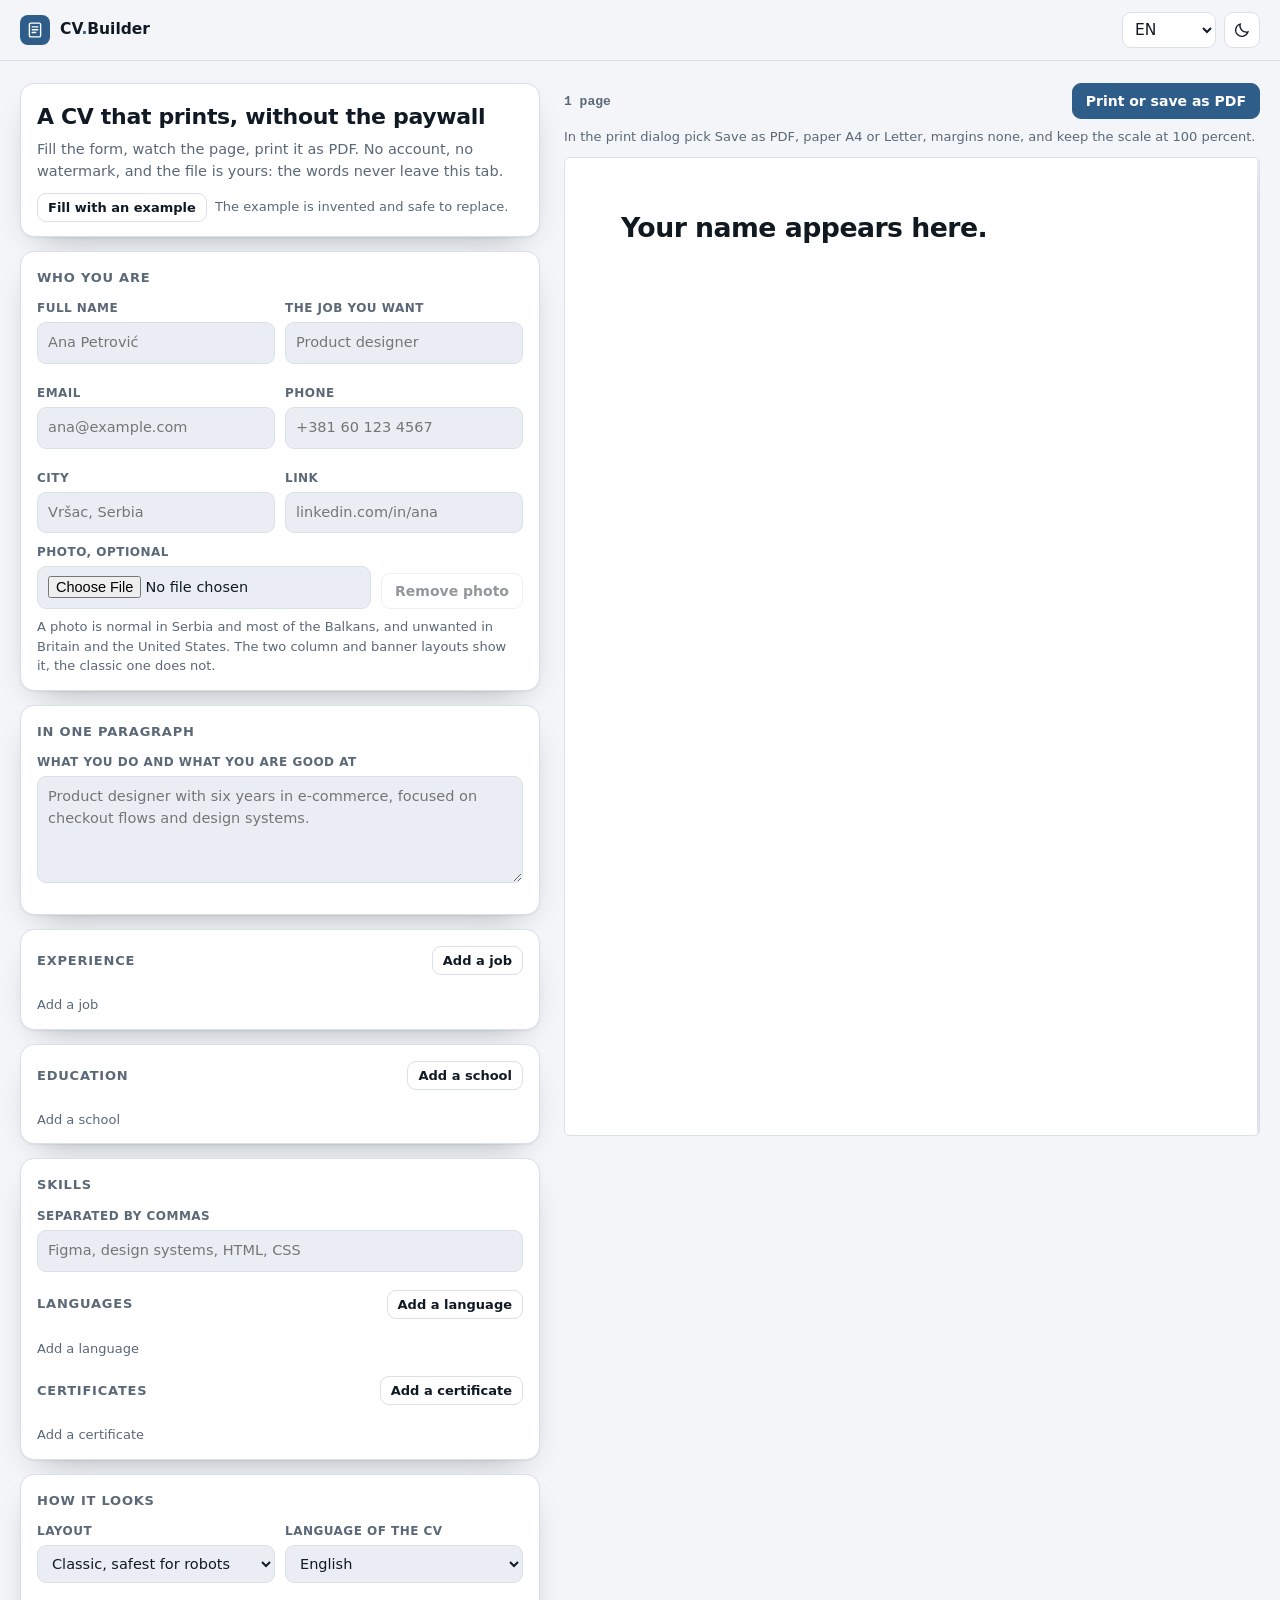
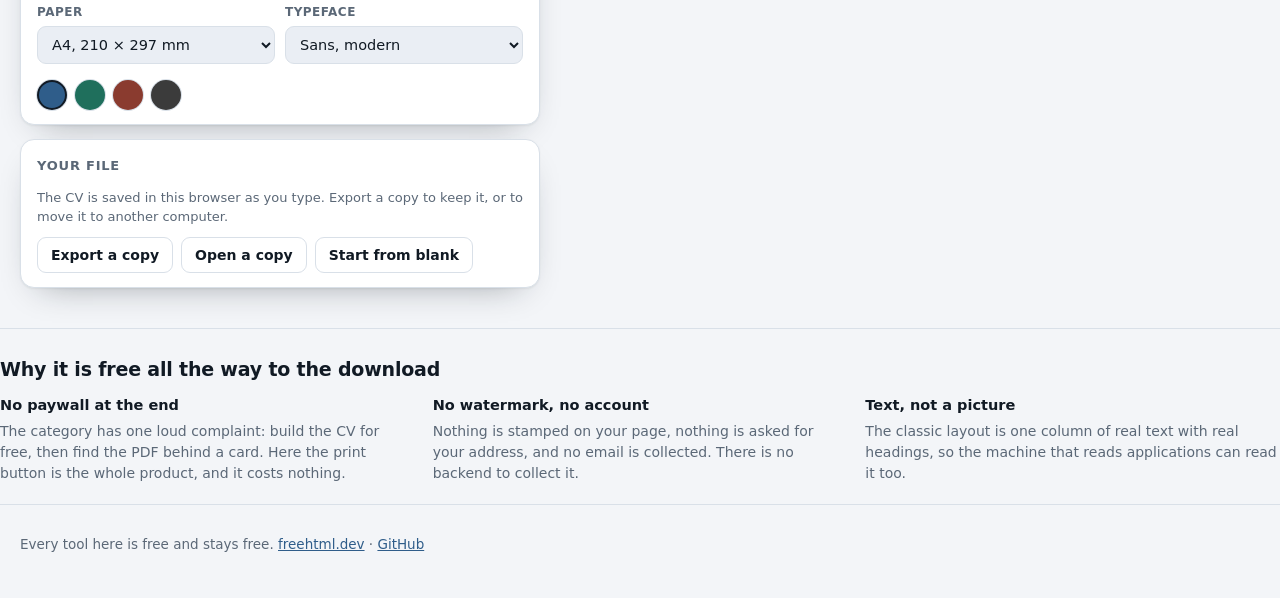
==== index.html @ 5e223993 "SEO: add canonical link to the short URL form (/ instead of /index.html)" ====
<!DOCTYPE html>
<html lang="en" data-version="1.0.0">
<head>
<meta charset="utf-8">
<meta name="viewport" content="width=device-width, initial-scale=1, viewport-fit=cover">
<meta name="color-scheme" content="light dark">
<meta name="theme-color" content="#2f5d8a">
<title>CV Builder · a clean resume in the browser, no account</title>
<link rel="canonical" href="https://tekideki.github.io/CV-Builder/">
<meta name="description" content="Build a one or two page CV in the browser and print it as a real A4 or Letter PDF. No account, no watermark, no paywall at the download button, and nothing you type is uploaded.">
<meta name="author" content="Kristian Mario Miskovic (TekiDeki)">
<meta name="robots" content="index, follow">
<link rel="manifest" href="manifest.json">
<link rel="icon" href="favicon.ico" sizes="32x32">
<link rel="icon" href="icons/icon.svg" type="image/svg+xml">
<link rel="apple-touch-icon" href="apple-touch-icon.png">
<style>
/* CV Builder - TekiDeki
   SPDX-License-Identifier: Apache-2.0
   Two skins in one file: the editor, which follows the system theme, and the
   paper, which is always white because it is going to a printer. */

:root{
  --bg:#f3f5f8; --surface:#ffffff; --surface-2:#eaeef4; --ink:#111a24; --muted:#5b6877;
  --line:#d9e0e8; --accent:#2f5d8a; --accent-ink:#ffffff; --danger:#a43126;
  --shadow:0 1px 2px rgba(17,26,36,.06),0 14px 34px -20px rgba(17,26,36,.45);
  --r:14px; --r-sm:9px;
  --sans:ui-sans-serif,system-ui,-apple-system,"Segoe UI",Roboto,"Helvetica Neue",Arial,sans-serif;
  --mono:ui-monospace,SFMono-Regular,"SF Mono",Menlo,Consolas,monospace;
  /* paper */
  --paper-w:210mm; --paper-h:297mm; --paper-pad:17mm;
}
html[data-theme="dark"]{
  --bg:#0b0f14; --surface:#121a23; --surface-2:#18222d; --ink:#e9eef5; --muted:#9aa8b8;
  --line:#26323f; --accent:#7fb3e0; --accent-ink:#08131d;
  --shadow:0 1px 2px rgba(0,0,0,.55),0 20px 44px -26px rgba(0,0,0,.95);
}
*{box-sizing:border-box}
body{margin:0;background:var(--bg);color:var(--ink);font-family:var(--sans);font-size:15.5px;line-height:1.5;-webkit-font-smoothing:antialiased}
.wrap{max-width:1400px;margin:0 auto;padding:0 20px}
.sr{position:absolute;width:1px;height:1px;overflow:hidden;clip:rect(0 0 0 0);white-space:nowrap}
.skip{position:absolute;left:-999px}
.skip:focus{left:12px;top:12px;z-index:30;background:var(--surface);padding:10px 14px;border-radius:8px}

/* top bar */
.topbar{position:sticky;top:0;z-index:20;background:color-mix(in srgb,var(--bg) 88%,transparent);backdrop-filter:blur(10px);border-bottom:1px solid var(--line)}
.topbar-in{display:flex;align-items:center;justify-content:space-between;gap:12px;height:60px}
.brand{display:flex;align-items:center;gap:10px;text-decoration:none;color:var(--ink);font-weight:650}
.mark{width:30px;height:30px;display:grid;place-items:center;border-radius:8px;background:var(--accent);color:var(--accent-ink)}
.mark svg{width:20px;height:20px;fill:none;stroke:currentColor}
.brand-dot{color:var(--accent)}
.tools{display:flex;align-items:center;gap:8px}
.select,.iconbtn{height:36px;border:1px solid var(--line);background:var(--surface);color:var(--ink);border-radius:9px;font:inherit}
.select{padding:0 8px;max-width:150px}
.iconbtn{width:36px;display:grid;place-items:center;cursor:pointer}
.iconbtn svg{width:18px;height:18px;fill:none;stroke:currentColor;stroke-width:1.7;stroke-linecap:round}
html[data-theme="dark"] .moon{display:none}
html[data-theme="light"] .sun{display:none}

/* the two columns */
.layout{display:grid;grid-template-columns:minmax(360px,520px) minmax(0,1fr);gap:24px;align-items:start;padding-top:22px;padding-bottom:30px}
.editor{display:flex;flex-direction:column;gap:14px;min-width:0}
.panel{background:var(--surface);border:1px solid var(--line);border-radius:var(--r);padding:16px 16px 14px;box-shadow:var(--shadow)}
.panel h2{margin:0 0 12px;font-size:13px;letter-spacing:.06em;text-transform:uppercase;color:var(--muted)}
.panel-head{display:flex;align-items:center;justify-content:space-between;gap:10px;margin-bottom:12px}
.panel-head h2{margin:0}
.panel-head.tight{margin-top:18px}
.intro-panel h1{font-size:22px;margin:0 0 6px;letter-spacing:-.015em}
.lede{margin:0;color:var(--muted);font-size:14.5px}
.grid2{display:grid;grid-template-columns:1fr 1fr;gap:10px}
.field{display:block;margin:0 0 10px}
.field>span{display:block;font-size:12px;font-weight:600;text-transform:uppercase;letter-spacing:.04em;color:var(--muted);margin-bottom:5px}
.field input,.field textarea,.field select{
  width:100%;font:inherit;font-size:14.5px;color:var(--ink);background:var(--surface-2);
  border:1px solid var(--line);border-radius:var(--r-sm);padding:9px 10px;
}
.field textarea{resize:vertical;line-height:1.5}
.field input:focus,.field textarea:focus,.field select:focus{outline:2px solid color-mix(in srgb,var(--accent) 55%,transparent);outline-offset:1px;border-color:var(--accent)}
.photo-row{display:flex;align-items:flex-end;gap:10px}
.photo-row .field{flex:1;margin-bottom:0}
.hint{margin:8px 0 0;color:var(--muted);font-size:13px}
.entries{display:flex;flex-direction:column;gap:12px}
.entry{border:1px solid var(--line);border-radius:var(--r-sm);padding:11px 11px 4px;background:color-mix(in srgb,var(--surface-2) 55%,var(--surface))}
.entry .entry-top{display:flex;justify-content:space-between;align-items:center;gap:8px;margin-bottom:8px}
.entry .entry-n{font:600 12px/1 var(--mono);color:var(--muted)}
.entry .row3{display:grid;grid-template-columns:1fr 1fr;gap:8px}
.entry .row3 .wide{grid-column:1 / -1}
.checkline{display:flex;align-items:center;gap:7px;font-size:13.5px;color:var(--muted);margin:-2px 0 8px}
.checkline input{width:16px;height:16px;accent-color:var(--accent)}
.swatches{display:flex;gap:8px;margin-top:6px}
.swatch{width:30px;height:30px;border-radius:50%;cursor:pointer;border:2px solid transparent;background:var(--c);box-shadow:0 0 0 1px var(--line)}
.swatch.on{border-color:var(--ink)}

/* buttons */
.btn{
  display:inline-flex;align-items:center;justify-content:center;gap:7px;
  font:600 14px/1 var(--sans);padding:10px 13px;border-radius:9px;cursor:pointer;
  border:1px solid var(--line);background:var(--surface);color:var(--ink);text-decoration:none;
}
.btn:hover{border-color:var(--accent)}
.btn.small{padding:7px 10px;font-size:13px}
.btn.primary{background:var(--accent);border-color:var(--accent);color:var(--accent-ink)}
.btn.ghost{background:transparent}
.btn:disabled{opacity:.45;cursor:not-allowed}
.btn:disabled:hover{border-color:var(--line)}
.btn.danger{color:var(--danger);border-color:color-mix(in srgb,var(--danger) 40%,var(--line))}
.actions{display:flex;flex-wrap:wrap;gap:8px;margin-top:10px}
.file-btn{position:relative;overflow:hidden}
.file-btn input{position:absolute;inset:0;opacity:0;cursor:pointer}

/* viewer */
.viewer{position:sticky;top:76px;min-width:0}
.viewer-bar{display:flex;align-items:center;justify-content:space-between;gap:12px;margin-bottom:8px}
.pages{font:600 13px/1 var(--mono);color:var(--muted)}
.print-hint{margin:0 0 10px}
.stage{
  position:relative;width:100%;overflow:hidden;border-radius:6px;
  background:var(--surface-2);border:1px solid var(--line);
}
.paper{
  width:var(--paper-w);min-height:var(--paper-h);background:#fff;color:#101820;
  padding:var(--paper-pad);transform-origin:top left;
  box-shadow:0 10px 30px -14px rgba(0,0,0,.35);
  font-size:10.2pt;line-height:1.45;
}

/* about + foot */
.about{padding:26px 0 10px;border-top:1px solid var(--line);margin-top:10px}
.about h2{font-size:19px;margin:0 0 12px;letter-spacing:-.01em}
.about-grid{display:grid;grid-template-columns:repeat(3,minmax(0,1fr));gap:18px}
.about h3{margin:0 0 4px;font-size:14.5px}
.about p{margin:0;color:var(--muted);font-size:14px}
.foot{border-top:1px solid var(--line);margin-top:10px;padding:16px 0 30px;color:var(--muted);font-size:13.5px}
.foot a{color:var(--accent)}

@media (max-width:1080px){
  .layout{grid-template-columns:minmax(0,1fr)}
  .viewer{position:static}
  .about-grid{grid-template-columns:minmax(0,1fr)}
}
@media (max-width:560px){
  .grid2{grid-template-columns:1fr}
  .entry .row3{grid-template-columns:1fr}
}

/* ------------------------------------------------------------------ paper */

.paper.sans{--doc-font:var(--sans)}
.paper.serif{--doc-font:Georgia,"Times New Roman",Times,serif}
.paper{font-family:var(--doc-font,var(--sans))}
.paper *{box-sizing:border-box}
.paper p{margin:0}
.doc-head{display:flex;align-items:flex-start;justify-content:space-between;gap:8mm;margin-bottom:5mm}
.doc-name{font-size:23pt;line-height:1.1;letter-spacing:-.02em;margin:0;font-weight:700}
.doc-role{font-size:11.5pt;color:#3f4b59;margin-top:1.4mm}
.doc-contact{font-size:9pt;color:#3f4b59;line-height:1.6;white-space:nowrap}
.doc-contact span{display:block;text-align:right}
.doc-photo{width:26mm;height:32mm;object-fit:cover;border-radius:2px;flex:0 0 auto}

.sec{margin-top:5.2mm}
.sec:first-of-type{margin-top:0}
.sec-h{
  font-size:8.6pt;letter-spacing:.14em;text-transform:uppercase;font-weight:700;
  color:#101820;border-bottom:.35mm solid #101820;padding-bottom:1mm;margin:0 0 2.6mm;
}
.paper.accent .sec-h{border-bottom-color:var(--acc)}
.sec-h.acc{color:var(--acc);border-bottom-color:var(--acc)}

.entry-doc{margin:0 0 3.4mm;break-inside:avoid;page-break-inside:avoid}
.entry-doc:last-child{margin-bottom:0}
.entry-line{display:flex;justify-content:space-between;align-items:baseline;gap:6mm}
.entry-role{font-weight:700;font-size:10.6pt}
.entry-when{font-size:8.8pt;color:#5b6877;white-space:nowrap;font-variant-numeric:tabular-nums}
.entry-sub{font-size:9.6pt;color:#3f4b59;margin-top:.4mm}
.entry-place{font-size:9pt;color:#6b7787}
.doc-list{margin:1.4mm 0 0;padding-left:4.6mm}
.doc-list li{margin:0 0 .8mm;font-size:9.8pt}
.doc-para{font-size:9.9pt}
.chips{display:flex;flex-wrap:wrap;gap:1.6mm 2.4mm;font-size:9.6pt}
.chips span{background:#eef1f5;border-radius:1mm;padding:.5mm 2mm}
.paper.serif .chips span{background:#f0eee9}

/* two column */
.paper.tpl-column .doc-body{display:grid;grid-template-columns:58mm minmax(0,1fr);gap:7mm}
.paper.tpl-column .side{background:#f3f5f8;margin:-6mm 0 -6mm -6mm;padding:6mm}
.paper.tpl-column .side .sec-h{border-bottom-width:.3mm}
.paper.tpl-column .doc-head{grid-column:1 / -1}
.paper.tpl-column .side .doc-photo{width:100%;height:52mm;margin-bottom:4mm}
.paper.tpl-column .main{min-width:0}

/* banner */
.paper.tpl-banner .band{
  margin:calc(-1 * var(--paper-pad)) calc(-1 * var(--paper-pad)) 5mm;
  padding:9mm var(--paper-pad) 7mm;background:var(--acc);color:#fff;
  display:flex;align-items:center;gap:6mm;
}
.paper.tpl-banner .band .doc-name{color:#fff;font-size:25pt}
.paper.tpl-banner .band .doc-role{color:rgba(255,255,255,.88)}
.paper.tpl-banner .band .doc-contact{color:rgba(255,255,255,.9);flex:1}
.paper.tpl-banner .band .doc-contact span{text-align:right}
.paper.tpl-banner .band .doc-photo{width:24mm;height:29mm;border:0}

.doc-empty{color:#9aa4b0;font-size:9pt;font-style:italic}

/* ------------------------------------------------------------------ print */

@media print{
  @page{}
  html,body{background:#fff !important}
  .topbar,.editor,.about,.foot,.viewer-bar,.print-hint,.skip{display:none !important}
  .layout{display:block;padding:0;margin:0;max-width:none;width:auto}
  .wrap{max-width:none;padding:0;margin:0}
  .viewer{position:static}
  .stage{transform:none !important;width:auto;height:auto !important;overflow:visible;border:0;border-radius:0;background:none}
  .paper{
    transform:none !important;box-shadow:none;margin:0;border:0;
    width:var(--paper-w);min-height:0;
  }
  .paper + .paper{page-break-before:always}
}
@media (prefers-reduced-motion:reduce){*{transition:none !important;animation:none !important}}
</style>
<style id="pageCss">@page{size:A4;margin:0}</style>
<script>
/* Paint the stored theme before the body exists, so a reload never flashes. */
(function () {
  try {
    var saved = localStorage.getItem('cv-builder.theme');
    var dark = saved === 'dark' || (!saved && window.matchMedia && window.matchMedia('(prefers-color-scheme: dark)').matches);
    document.documentElement.setAttribute('data-theme', dark ? 'dark' : 'light');
  } catch (e) {
    document.documentElement.setAttribute('data-theme', 'light');
  }
}());
</script>
</head>
<body>

<a class="skip" href="#editor" data-i18n="skip">Skip to the form</a>

<header class="topbar">
  <div class="wrap topbar-in">
    <a class="brand" href="#editor">
      <span class="mark" aria-hidden="true"><svg viewBox="0 0 32 32"><rect x="7" y="5" width="18" height="22" rx="2.4" fill="none" stroke="currentColor" stroke-width="2.2"/><path d="M11.5 11h9M11.5 15.5h9M11.5 20h5.5" stroke="currentColor" stroke-width="2.2" stroke-linecap="round"/></svg></span>
      <span class="brand-text">CV<span class="brand-dot">.</span>Builder</span>
    </a>
    <div class="tools">
      <label class="sr" for="lang" data-i18n="uiLanguage">Interface language</label>
      <select id="lang" class="select"></select>
      <button id="theme" class="iconbtn" type="button" data-i18n-aria-label="theme" aria-label="Switch theme">
        <svg class="sun" viewBox="0 0 24 24" aria-hidden="true"><circle cx="12" cy="12" r="4.2"/><path d="M12 2.6v2.2M12 19.2v2.2M4.2 12H2M22 12h-2.2M6 6l1.6 1.6M16.4 16.4L18 18M18 6l-1.6 1.6M7.6 16.4L6 18"/></svg>
        <svg class="moon" viewBox="0 0 24 24" aria-hidden="true"><path d="M20 14.4A8.4 8.4 0 0 1 9.6 4a8.4 8.4 0 1 0 10.4 10.4z"/></svg>
      </button>
    </div>
  </div>
</header>

<main class="wrap layout">

  <section class="editor" id="editor" aria-label="Editor">
    <div class="panel intro-panel">
      <h1 data-i18n="h1">A CV that prints, without the paywall</h1>
      <p class="lede" data-i18n="lede">Fill the form, watch the page, print it as PDF. No account, no watermark, and the file is yours: the words never leave this tab.</p>
      <div class="actions">
        <button id="btn-sample" class="btn small" type="button" data-i18n="loadSample">Fill with an example</button>
        <span class="hint" style="margin:0;align-self:center" data-i18n="sampleNote">The example is invented and safe to replace.</span>
      </div>
    </div>

    <section class="panel">
      <h2 data-i18n="whoTitle">Who you are</h2>
      <div class="grid2">
        <label class="field"><span data-i18n="fullName">Full name</span><input id="p-name" type="text" autocomplete="name" placeholder="Ana Petrović"></label>
        <label class="field"><span data-i18n="role">The job you want</span><input id="p-title" type="text" placeholder="Product designer"></label>
        <label class="field"><span data-i18n="email">Email</span><input id="p-email" type="email" autocomplete="email" placeholder="ana@example.com"></label>
        <label class="field"><span data-i18n="phone">Phone</span><input id="p-phone" type="tel" autocomplete="tel" placeholder="+381 60 123 4567"></label>
        <label class="field"><span data-i18n="city">City</span><input id="p-city" type="text" placeholder="Vršac, Serbia"></label>
        <label class="field"><span data-i18n="web">Link</span><input id="p-web" type="text" placeholder="linkedin.com/in/ana"></label>
      </div>
      <div class="photo-row">
        <label class="field"><span data-i18n="photo">Photo, optional</span><input id="p-photo" type="file" accept="image/*"></label>
        <button id="p-photo-clear" class="btn ghost" type="button" data-i18n="photoClear">Remove photo</button>
      </div>
      <p class="hint" data-i18n="photoHint">A photo is normal in Serbia and most of the Balkans, and unwanted in Britain and the United States. The two column and banner layouts show it, the classic one does not.</p>
    </section>

    <section class="panel">
      <h2 data-i18n="summaryTitle">In one paragraph</h2>
      <label class="field"><span data-i18n="summaryLabel">What you do and what you are good at</span>
        <textarea id="p-summary" rows="4" placeholder="Product designer with six years in e-commerce, focused on checkout flows and design systems."></textarea>
      </label>
    </section>

    <section class="panel">
      <div class="panel-head">
        <h2 data-i18n="expTitle">Experience</h2>
        <button class="btn small" type="button" id="add-exp" data-i18n="addJob">Add a job</button>
      </div>
      <div id="exp-list" class="entries"></div>
    </section>

    <section class="panel">
      <div class="panel-head">
        <h2 data-i18n="eduTitle">Education</h2>
        <button class="btn small" type="button" id="add-edu" data-i18n="addEdu">Add a school</button>
      </div>
      <div id="edu-list" class="entries"></div>
    </section>

    <section class="panel">
      <h2 data-i18n="skillsTitle">Skills</h2>
      <label class="field"><span data-i18n="skillsLabel">Separated by commas</span>
        <input id="p-skills" type="text" placeholder="Figma, design systems, HTML, CSS">
      </label>
      <div class="panel-head tight">
        <h2 data-i18n="langTitle">Languages</h2>
        <button class="btn small" type="button" id="add-lang" data-i18n="addLang">Add a language</button>
      </div>
      <div id="lang-list" class="entries"></div>
      <div class="panel-head tight">
        <h2 data-i18n="certTitle">Certificates</h2>
        <button class="btn small" type="button" id="add-cert" data-i18n="addCert">Add a certificate</button>
      </div>
      <div id="cert-list" class="entries"></div>
    </section>

    <section class="panel">
      <h2 data-i18n="lookTitle">How it looks</h2>
      <div class="grid2">
        <label class="field"><span data-i18n="template">Layout</span>
          <select id="o-template">
            <option value="classic" data-i18n="tplClassic">Classic, safest for robots</option>
            <option value="column" data-i18n="tplColumn">Two columns</option>
            <option value="banner" data-i18n="tplBanner">Banner across the top</option>
          </select>
        </label>
        <label class="field"><span data-i18n="docLang">Language of the CV</span>
          <select id="o-doclang">
            <option value="en">English</option>
            <option value="ro">Română</option>
            <option value="sr-latn">Srpski</option>
            <option value="sr-cyrl">Српски</option>
          </select>
        </label>
        <label class="field"><span data-i18n="paper">Paper</span>
          <select id="o-page">
            <option value="a4">A4, 210 × 297 mm</option>
            <option value="letter">US Letter, 8.5 × 11 in</option>
          </select>
        </label>
        <label class="field"><span data-i18n="typeface">Typeface</span>
          <select id="o-font">
            <option value="sans" data-i18n="fontSans">Sans, modern</option>
            <option value="serif" data-i18n="fontSerif">Serif, formal</option>
          </select>
        </label>
      </div>
      <div class="swatches" role="group" aria-label="Accent">
        <button class="swatch on" type="button" data-accent="#2f5d8a" style="--c:#2f5d8a" aria-label="Steel blue"></button>
        <button class="swatch" type="button" data-accent="#1f6f5c" style="--c:#1f6f5c" aria-label="Green"></button>
        <button class="swatch" type="button" data-accent="#8a3b2f" style="--c:#8a3b2f" aria-label="Brick"></button>
        <button class="swatch" type="button" data-accent="#3b3b3b" style="--c:#3b3b3b" aria-label="Graphite"></button>
      </div>
    </section>

    <section class="panel data-panel">
      <h2 data-i18n="dataTitle">Your file</h2>
      <p class="hint" data-i18n="dataHint">The CV is saved in this browser as you type. Export a copy to keep it, or to move it to another computer.</p>
      <div class="actions">
        <button id="btn-json" class="btn" type="button" data-i18n="exportJson">Export a copy</button>
        <label class="btn file-btn"><span data-i18n="importJson">Open a copy</span><input id="import-json" type="file" accept="application/json"></label>
        <button id="btn-clear" class="btn ghost" type="button" data-i18n="clearAll">Start from blank</button>
      </div>
    </section>
  </section>

  <section class="viewer" aria-label="Preview">
    <div class="viewer-bar">
      <span class="pages" id="pages" aria-live="polite"></span>
      <button id="btn-print" class="btn primary" type="button" data-i18n="printIt">Print or save as PDF</button>
    </div>
    <p class="hint print-hint" data-i18n="printHint">In the print dialog pick "Save as PDF", paper A4 or Letter, margins none, and keep the scale at 100 percent.</p>
    <div class="stage" id="stage">
      <article class="paper" id="paper"></article>
    </div>
  </section>
</main>

<section class="about wrap">
  <h2 data-i18n="aboutTitle">Why it is free all the way to the download</h2>
  <div class="about-grid">
    <div>
      <h3 data-i18n="about1Title">No paywall at the end</h3>
      <p data-i18n="about1Body">The category has one loud complaint: build the CV for free, then find the PDF behind a card. Here the print button is the whole product, and it costs nothing.</p>
    </div>
    <div>
      <h3 data-i18n="about2Title">No watermark, no account</h3>
      <p data-i18n="about2Body">Nothing is stamped on your page, nothing is asked for your address, and no email is collected. There is no backend to collect it.</p>
    </div>
    <div>
      <h3 data-i18n="about3Title">Text, not a picture</h3>
      <p data-i18n="about3Body">The classic layout is one column of real text with real headings, so the machine that reads applications can read it too.</p>
    </div>
  </div>
</section>

<footer class="foot">
  <div class="wrap">
    <p><span data-i18n="footerFree">Every tool here is free and stays free.</span> <a href="https://freehtml.dev">freehtml.dev</a> · <a href="https://github.com/TekiDeki/CV-Builder">GitHub</a></p>
  </div>
</footer>

<script>
/* CV Builder - TekiDeki
 * SPDX-License-Identifier: Apache-2.0
 *
 * The parts that can be tested without a browser: month names, date ranges,
 * turning a block of text into bullets, and the shape of a blank CV. No DOM,
 * no storage, no page.
 */
(function (root, factory) {
  var api = factory();
  if (typeof module === 'object' && module.exports) module.exports = api;
  else root.CVModel = api;
}(typeof globalThis !== 'undefined' ? globalThis : this, function () {
  'use strict';

  /* Short months, the way a CV writes them. Serbian and Romanian use a dot
     after the abbreviation because that is how they are written at home. */
  var MONTHS = {
    en: ['Jan', 'Feb', 'Mar', 'Apr', 'May', 'Jun', 'Jul', 'Aug', 'Sep', 'Oct', 'Nov', 'Dec'],
    ro: ['ian.', 'feb.', 'mar.', 'apr.', 'mai', 'iun.', 'iul.', 'aug.', 'sept.', 'oct.', 'nov.', 'dec.'],
    'sr-latn': ['jan.', 'feb.', 'mar.', 'apr.', 'maj', 'jun', 'jul', 'avg.', 'sep.', 'okt.', 'nov.', 'dec.'],
    'sr-cyrl': ['јан.', 'феб.', 'мар.', 'апр.', 'мај', 'јун', 'јул', 'авг.', 'сеп.', 'окт.', 'нов.', 'дец.']
  };

  /* The year goes before the month, which is the British and Balkan habit,
     and the only order that needs no comma. */
  function fmtMonth(value, lang) {
    if (!value) return '';
    var match = /^(\d{4})-(\d{2})$/.exec(String(value).trim());
    if (!match) return String(value);
    var table = MONTHS[lang] || MONTHS.en;
    var month = table[+match[2] - 1];
    if (!month) return match[1];
    return month + ' ' + match[1];
  }

  /* A range with a plain hyphen. An en dash would look nicer and is banned
     by the build, so the hyphen is the house style everywhere. */
  function range(from, to, present, lang, presentWord) {
    var start = fmtMonth(from, lang);
    var end = present ? (presentWord || 'Present') : fmtMonth(to, lang);
    if (start && end) return start + ' - ' + end;
    return start || end || '';
  }

  /* One bullet per line, leading dashes and bullets removed, empty lines
     dropped. People paste lists from everywhere. */
  function bullets(text) {
    return String(text || '')
      .split('\n')
      .map(function (line) { return line.replace(/^\s*(?:[-*•·]|\d+[.)])\s*/, '').trim(); })
      .filter(function (line) { return line.length > 0; });
  }

  function skills(text) {
    return String(text || '')
      .split(',')
      .map(function (item) { return item.trim(); })
      .filter(function (item) { return item.length > 0; });
  }

  function blank() {
    return {
      person: { name: '', title: '', email: '', phone: '', city: '', web: '', summary: '', photo: '' },
      experience: [],
      education: [],
      skills: '',
      languages: [],
      certs: [],
      options: { template: 'classic', doclang: 'en', page: 'a4', font: 'sans', accent: '#2f5d8a' }
    };
  }

  /* A demo is worth more than an empty page, but it has to be obviously a
     demo: nothing here belongs to a real person. */
  function sample() {
    return {
      person: {
        name: 'Ana Petrović',
        title: 'Product designer',
        email: 'ana@example.com',
        phone: '+381 60 123 4567',
        city: 'Vršac, Serbia',
        web: 'linkedin.com/in/ana',
        summary: 'Product designer with six years in e-commerce, mostly on checkout and account flows. I work close to engineering, write the copy that ships with the screen, and leave a design system behind instead of a folder of mockups.',
        photo: ''
      },
      experience: [
        {
          role: 'Senior product designer',
          company: 'Riverside Commerce',
          place: 'Belgrade',
          from: '2022-03',
          to: '',
          present: true,
          text: 'Rebuilt the checkout from three steps to one, which lifted completed orders by 11 percent.\nStarted a component library now used by four product teams.\nRan the first usability sessions with older customers, which rewrote the whole payment screen.'
        },
        {
          role: 'Product designer',
          company: 'Studio Korak',
          place: 'Novi Sad',
          from: '2019-06',
          to: '2022-02',
          present: false,
          text: 'Designed the booking flow for a dental chain, from paper forms to a phone app.\nWrote the design briefs that clients signed, which ended most of the redraws.'
        }
      ],
      education: [
        { school: 'University of Novi Sad', degree: 'BA, Graphic design', place: 'Novi Sad', from: '2015-10', to: '2019-06', note: '' }
      ],
      skills: 'Figma, design systems, prototyping, HTML and CSS, copywriting, usability testing',
      languages: [
        { name: 'Serbian', level: 'native' },
        { name: 'English', level: 'fluent' },
        { name: 'German', level: 'good' }
      ],
      certs: [{ name: 'Google UX Design', year: '2021' }],
      options: { template: 'classic', doclang: 'en', page: 'a4', font: 'sans', accent: '#2f5d8a' }
    };
  }

  /* Anything read from a file or from storage goes through here, so a broken
     or older copy cannot crash the page. */
  function normalize(raw) {
    var base = blank();
    if (!raw || typeof raw !== 'object') return base;
    var person = raw.person && typeof raw.person === 'object' ? raw.person : {};
    Object.keys(base.person).forEach(function (key) {
      var value = person[key];
      base.person[key] = (typeof value === 'string' || typeof value === 'number') ? String(value) : '';
    });
    base.experience = Array.isArray(raw.experience) ? raw.experience.map(function (item) {
      return {
        role: String(item && item.role || ''),
        company: String(item && item.company || ''),
        place: String(item && item.place || ''),
        from: String(item && item.from || ''),
        to: String(item && item.to || ''),
        present: !!(item && item.present),
        text: String(item && item.text || '')
      };
    }) : [];
    base.education = Array.isArray(raw.education) ? raw.education.map(function (item) {
      return {
        school: String(item && item.school || ''),
        degree: String(item && item.degree || ''),
        place: String(item && item.place || ''),
        from: String(item && item.from || ''),
        to: String(item && item.to || ''),
        note: String(item && item.note || '')
      };
    }) : [];
    base.skills = typeof raw.skills === 'string' ? raw.skills : '';
    base.languages = Array.isArray(raw.languages) ? raw.languages.map(function (item) {
      return { name: String(item && item.name || ''), level: String(item && item.level || 'good') };
    }) : [];
    base.certs = Array.isArray(raw.certs) ? raw.certs.map(function (item) {
      return { name: String(item && item.name || ''), year: String(item && item.year || '') };
    }) : [];
    var options = raw.options && typeof raw.options === 'object' ? raw.options : {};
    var allowed = { template: ['classic', 'column', 'banner'], doclang: ['en', 'ro', 'sr-latn', 'sr-cyrl'],
                    page: ['a4', 'letter'], font: ['sans', 'serif'] };
    Object.keys(allowed).forEach(function (key) {
      base.options[key] = allowed[key].indexOf(options[key]) >= 0 ? options[key] : base.options[key];
    });
    base.options.accent = /^#[0-9a-f]{6}$/i.test(options.accent || '') ? options.accent : base.options.accent;
    return base;
  }

  return {
    MONTHS: MONTHS,
    fmtMonth: fmtMonth,
    range: range,
    bullets: bullets,
    skills: skills,
    blank: blank,
    sample: sample,
    normalize: normalize
  };
}));
</script>
<script>
/* Generated by build.py. Do not edit. */
window.TD_LOCALES = {
  "en": {"about1Body": "The category has one loud complaint: build the CV for free, then find the PDF behind a card. Here the print button is the whole product, and it costs nothing.", "about1Title": "No paywall at the end", "about2Body": "Nothing is stamped on your page, nothing is asked for your address, and no email is collected. There is no backend to collect it.", "about2Title": "No watermark, no account", "about3Body": "The classic layout is one column of real text with real headings, so the machine that reads applications can read it too.", "about3Title": "Text, not a picture", "aboutTitle": "Why it is free all the way to the download", "addCert": "Add a certificate", "addEdu": "Add a school", "addJob": "Add a job", "addLang": "Add a language", "bulletsLabel": "What you did, one line each", "certN": "Certificate {n}", "certTitle": "Certificates", "city": "City", "clearAll": "Start from blank", "cleared": "Blank page.", "companyLabel": "Company", "confirmClear": "Start from blank and lose what is typed here?", "contactLabel": "Contact", "dataHint": "The CV is saved in this browser as you type. Export a copy to keep it, or to move it to another computer.", "dataTitle": "Your file", "degreeLabel": "Degree", "docLang": "Language of the CV", "eduTitle": "Education", "email": "Email", "emptyDoc": "Your name appears here.", "expTitle": "Experience", "exportJson": "Export a copy", "fontSans": "Sans, modern", "fontSerif": "Serif, formal", "footerFree": "Every tool here is free and stays free.", "fromLabel": "From", "fullName": "Full name", "h1": "A CV that prints, without the paywall", "importBad": "That file is not a CV backup.", "importJson": "Open a copy", "jobN": "Job {n}", "langTitle": "Languages", "languageN": "Language {n}", "lede": "Fill the form, watch the page, print it as PDF. No account, no watermark, and the file is yours: the words never leave this tab.", "levelLabel": "Level", "loadSample": "Fill with an example", "lookTitle": "How it looks", "nameLabel": "Name", "noteLabel": "Note, optional", "pagesMany": "{n} pages", "pagesOne": "1 page", "paper": "Paper", "phone": "Phone", "photo": "Photo, optional", "photoBig": "That picture is too large. Try a smaller one.", "photoClear": "Remove photo", "photoHint": "A photo is normal in Serbia and most of the Balkans, and unwanted in Britain and the United States. The two column and banner layouts show it, the classic one does not.", "placeLabel": "City", "present": "Still here", "printHint": "In the print dialog pick Save as PDF, paper A4 or Letter, margins none, and keep the scale at 100 percent.", "printIt": "Print or save as PDF", "printed": "Use the print dialog to save the PDF.", "remove": "Remove", "role": "The job you want", "roleLabel": "Role", "sampleNote": "The example is invented and safe to replace.", "schoolLabel": "School", "schoolN": "School {n}", "skillsLabel": "Separated by commas", "skillsTitle": "Skills", "skip": "Skip to the form", "summaryLabel": "What you do and what you are good at", "summaryTitle": "In one paragraph", "template": "Layout", "theme": "Switch theme", "toLabel": "To", "tplBanner": "Banner across the top", "tplClassic": "Classic, safest for robots", "tplColumn": "Two columns", "typeface": "Typeface", "uiLanguage": "Interface language", "web": "Link", "whoTitle": "Who you are", "yearLabel": "Year"},
  "ro": {"about1Body": "Categoria are o singură mare nemulțumire: construiești CV-ul gratis, apoi descoperi că PDF-ul stă după card. Aici butonul de tipărire este tot produsul, și nu costă nimic.", "about1Title": "Fără plată la final", "about2Body": "Nu se ștampilează nimic pe pagină, nu ți se cere adresa și nu se strânge niciun email. Nu există server care să le strângă.", "about2Title": "Fără watermark, fără cont", "about3Body": "Macheta clasică este o singură coloană de text adevărat, cu titluri adevărate, deci o poate citi și programul care sortează aplicațiile.", "about3Title": "Text, nu poză", "aboutTitle": "De ce e gratis până la descărcare", "addCert": "Adaugă un certificat", "addEdu": "Adaugă o școală", "addJob": "Adaugă un loc de muncă", "addLang": "Adaugă o limbă", "bulletsLabel": "Ce ai făcut, o linie pentru fiecare", "certN": "Certificatul {n}", "certTitle": "Certificate", "city": "Oraș", "clearAll": "Începe de la pagină goală", "cleared": "Pagină goală.", "companyLabel": "Firmă", "confirmClear": "Începi de la pagină goală și pierzi ce ai scris?", "contactLabel": "Contact", "dataHint": "CV-ul se salvează în acest browser pe măsură ce scrii. Exportă o copie ca să o păstrezi sau ca să o muți pe alt calculator.", "dataTitle": "Fișierul tău", "degreeLabel": "Diplomă", "docLang": "Limba CV-ului", "eduTitle": "Educație", "email": "Email", "emptyDoc": "Numele tău apare aici.", "expTitle": "Experiență", "exportJson": "Exportă o copie", "fontSans": "Fără serife, modern", "fontSerif": "Cu serife, formal", "footerFree": "Fiecare unealtă de aici este gratis și rămâne gratis.", "fromLabel": "De la", "fullName": "Nume complet", "h1": "Un CV care se tipărește, fără plată la final", "importBad": "Fișierul acesta nu este o copie de CV.", "importJson": "Deschide o copie", "jobN": "Locul {n}", "langTitle": "Limbi", "languageN": "Limba {n}", "lede": "Completezi formularul, vezi pagina, o tipărești ca PDF. Fără cont, fără watermark, iar fișierul e al tău: textul nu pleacă din acest tab.", "levelLabel": "Nivel", "loadSample": "Umple cu un exemplu", "lookTitle": "Cum arată", "nameLabel": "Nume", "noteLabel": "Notă, opțional", "pagesMany": "{n} pagini", "pagesOne": "1 pagină", "paper": "Hârtie", "phone": "Telefon", "photo": "Fotografie, opțional", "photoBig": "Poza este prea mare. Încearcă una mai mică.", "photoClear": "Scoate fotografia", "photoHint": "Fotografia e normală în Serbia și în aproape tot Balcanul, și nedorită în Marea Britanie și în Statele Unite. Machetele cu două coloane și cu bandă o arată, cea clasică nu.", "placeLabel": "Oraș", "present": "Încă aici", "printHint": "În fereastra de tipărire alege Salvează ca PDF, hârtie A4 sau Letter, margini fără, și lasă scara la 100 la sută.", "printIt": "Tipărește sau salvează ca PDF", "printed": "Folosește fereastra de tipărire ca să salvezi PDF-ul.", "remove": "Scoate", "role": "Postul pe care îl vrei", "roleLabel": "Funcție", "sampleNote": "Exemplul este inventat și se poate înlocui.", "schoolLabel": "Școală", "schoolN": "Școala {n}", "skillsLabel": "Sepărate prin virgule", "skillsTitle": "Competențe", "skip": "Sari la formular", "summaryLabel": "Ce faci și la ce ești bun", "summaryTitle": "Într-un paragraf", "template": "Machetă", "theme": "Schimbă tema", "toLabel": "Până la", "tplBanner": "Bandă sus, pe toată lățimea", "tplClassic": "Clasică, cea mai sigură pentru roboți", "tplColumn": "Două coloane", "typeface": "Font", "uiLanguage": "Limba interfeței", "web": "Link", "whoTitle": "Cine ești", "yearLabel": "An"},
  "sr-latn": {"about1Body": "Kategorija ima jednu glasnu zamerku: napraviš CV besplatno, a onda vidiš da PDF stoji iza kartice. Ovde je dugme za štampu ceo proizvod, i ne košta ništa.", "about1Title": "Bez plaćanja na kraju", "about2Body": "Ništa se ne utiskuje na stranu, ne traži se adresa i ne skuplja se email. Nema servera koji bi ih skupio.", "about2Title": "Bez vodenog žiga, bez naloga", "about3Body": "Klasičan šablon je jedna kolona pravog teksta sa pravim naslovima, pa ga može pročitati i program koji sortira prijave.", "about3Title": "Tekst, ne slika", "aboutTitle": "Zašto je besplatno sve do preuzimanja", "addCert": "Dodaj sertifikat", "addEdu": "Dodaj školu", "addJob": "Dodaj posao", "addLang": "Dodaj jezik", "bulletsLabel": "Šta si radio, jedna linija po stavci", "certN": "Sertifikat {n}", "certTitle": "Sertifikati", "city": "Grad", "clearAll": "Počni od prazne strane", "cleared": "Prazna strana.", "companyLabel": "Firma", "confirmClear": "Počinješ od prazne strane i gubiš ovo što je otkucano?", "contactLabel": "Kontakt", "dataHint": "CV se čuva u ovom pregledaču dok kucaš. Izvezi kopiju da je sačuvaš ili da je preneseš na drugi računar.", "dataTitle": "Tvoj fajl", "degreeLabel": "Diploma", "docLang": "Jezik CV-ja", "eduTitle": "Obrazovanje", "email": "Email", "emptyDoc": "Tvoje ime se pojavljuje ovde.", "expTitle": "Iskustvo", "exportJson": "Izvezi kopiju", "fontSans": "Bez serifa, moderan", "fontSerif": "Sa serifima, formalan", "footerFree": "Svaki alat ovde je besplatan i ostaje besplatan.", "fromLabel": "Od", "fullName": "Ime i prezime", "h1": "CV koji se štampa, bez plaćanja na kraju", "importBad": "Ovaj fajl nije kopija CV-ja.", "importJson": "Otvori kopiju", "jobN": "Posao {n}", "langTitle": "Jezici", "languageN": "Jezik {n}", "lede": "Ispuniš formular, vidiš stranu, štampaš je kao PDF. Bez naloga, bez vodenog žiga, a fajl je tvoj: tekst ne izlazi iz ovog taba.", "levelLabel": "Nivo", "loadSample": "Popuni primerom", "lookTitle": "Kako izgleda", "nameLabel": "Naziv", "noteLabel": "Napomena, opciono", "pagesMany": "{n} strane", "pagesOne": "1 strana", "paper": "Papir", "phone": "Telefon", "photo": "Fotografija, opciono", "photoBig": "Slika je prevelika. Probaj manju.", "photoClear": "Ukloni fotografiju", "photoHint": "Fotografija je uobičajena u Srbiji i na skoro celom Balkanu, a nepoželjna u Britaniji i Sjedinjenim Državama. Šabloni sa dve kolone i sa trakom je prikazuju, klasični ne.", "placeLabel": "Grad", "present": "Još tu", "printHint": "U prozoru za štampu izaberi Sačuvaj kao PDF, papir A4 ili Letter, bez margina, i ostavi razmeru na 100 posto.", "printIt": "Štampaj ili sačuvaj kao PDF", "printed": "Koristi prozor za štampu da sačuvaš PDF.", "remove": "Ukloni", "role": "Posao koji želiš", "roleLabel": "Pozicija", "sampleNote": "Primer je izmišljen i može se zameniti.", "schoolLabel": "Škola", "schoolN": "Škola {n}", "skillsLabel": "Odvojene zarezom", "skillsTitle": "Veštine", "skip": "Pređi na formular", "summaryLabel": "Šta radiš i u čemu si dobar", "summaryTitle": "U jednom pasusu", "template": "Šablon", "theme": "Promeni temu", "toLabel": "Do", "tplBanner": "Traka preko vrha", "tplClassic": "Klasičan, najsigurniji za robote", "tplColumn": "Dve kolone", "typeface": "Font", "uiLanguage": "Jezik interfejsa", "web": "Link", "whoTitle": "Ko si ti", "yearLabel": "Godina"},
  "sr-cyrl": {"about1Body": "Категорија има једну гласну замерку: направиш CV бесплатно, а онда видиш да PDF стоји иза картице. Овде је дугме за штампу цео производ, и не кошта ништа.", "about1Title": "Без плаћања на крају", "about2Body": "Ништа се не утискује на страну, не тражи се адреса и не скупља се емаил. Нема сервера који би их скупио.", "about2Title": "Без воденог жига, без налога", "about3Body": "Класичан шаблон је једна колона правог текста са правим насловима, па га може прочитати и програм који сортира пријаве.", "about3Title": "Текст, не слика", "aboutTitle": "Зашто је бесплатно све до преузимања", "addCert": "Додај сертификат", "addEdu": "Додај школу", "addJob": "Додај посао", "addLang": "Додај језик", "bulletsLabel": "Шта си радио, једна линија по ставци", "certN": "Сертификат {n}", "certTitle": "Сертификати", "city": "Град", "clearAll": "Почни од празне стране", "cleared": "Празна страна.", "companyLabel": "Фирма", "confirmClear": "Почињеш од празне стране и губиш ово што је откуцано?", "contactLabel": "Контакт", "dataHint": "CV се чува у овом прегледачу док куцаш. Извези копију да је сачуваш или да је пренесеш на други рачунар.", "dataTitle": "Твој фајл", "degreeLabel": "Диплома", "docLang": "Језик CV-ја", "eduTitle": "Образовање", "email": "Email", "emptyDoc": "Твоје име се појављује овде.", "expTitle": "Искуство", "exportJson": "Извези копију", "fontSans": "Без серифа, модеран", "fontSerif": "Са серифима, формалан", "footerFree": "Сваки алат овде је бесплатан и остаје бесплатан.", "fromLabel": "Од", "fullName": "Име и презиме", "h1": "CV који се штампа, без плаћања на крају", "importBad": "Овај фајл није копија CV-ја.", "importJson": "Отвори копију", "jobN": "Посао {n}", "langTitle": "Језици", "languageN": "Језик {n}", "lede": "Испуниш формулар, видиш страну, штампаш је као PDF. Без налога, без воденог жига, а фајл је твој: текст не излази из овог таба.", "levelLabel": "Ниво", "loadSample": "Попуни примером", "lookTitle": "Како изгледа", "nameLabel": "Назив", "noteLabel": "Напомена, опционо", "pagesMany": "{n} стране", "pagesOne": "1 страна", "paper": "Папир", "phone": "Телефон", "photo": "Фотографија, опционо", "photoBig": "Слика је превелика. Пробај мању.", "photoClear": "Уклони фотографију", "photoHint": "Фотографија је уобичајена у Србији и на скоро целом Балкану, а непожељна у Британији и Сједињеним Државама. Шаблони са две колоне и са траком је приказују, класични не.", "placeLabel": "Град", "present": "Још ту", "printHint": "У прозору за штампу изабери Сачувај као PDF, папир A4 или Letter, без маргина, и остави размеру на 100 посто.", "printIt": "Штампај или сачувај као PDF", "printed": "Користи прозор за штампу да сачуваш PDF.", "remove": "Уклони", "role": "Посао који желиш", "roleLabel": "Позиција", "sampleNote": "Пример је измишљен и може се заменити.", "schoolLabel": "Школа", "schoolN": "Школа {n}", "skillsLabel": "Одвојене зарезом", "skillsTitle": "Вештине", "skip": "Пређи на формулар", "summaryLabel": "Шта радиш и у чему си добар", "summaryTitle": "У једном пасусу", "template": "Шаблон", "theme": "Промени тему", "toLabel": "До", "tplBanner": "Трака преко врха", "tplClassic": "Класичан, најсигурнији за роботе", "tplColumn": "Две колоне", "typeface": "Фонт", "uiLanguage": "Језик интерфејса", "web": "Link", "whoTitle": "Ко си ти", "yearLabel": "Година"}
};

/* Generated by build.py. Do not edit. */
window.TD_DOC = {
  "en": {"basic": "Basic", "certifications": "Certificates", "education": "Education", "experience": "Experience", "fluent": "Fluent", "good": "Good", "languages": "Languages", "native": "Native", "present": "Present", "skills": "Skills", "summary": "Profile"},
  "ro": {"basic": "De bază", "certifications": "Certificate", "education": "Educație", "experience": "Experiență", "fluent": "Fluente", "good": "Bune", "languages": "Limbi", "native": "Nativ", "present": "Prezent", "skills": "Competențe", "summary": "Profil"},
  "sr-latn": {"basic": "Osnovno", "certifications": "Sertifikati", "education": "Obrazovanje", "experience": "Iskustvo", "fluent": "Tečno", "good": "Dobro", "languages": "Jezici", "native": "Maternji", "present": "Danas", "skills": "Veštine", "summary": "Profil"},
  "sr-cyrl": {"basic": "Основно", "certifications": "Сертификати", "education": "Образовање", "experience": "Искуство", "fluent": "Течно", "good": "Добро", "languages": "Језици", "native": "Матерњи", "present": "Данас", "skills": "Вештине", "summary": "Профил"}
};
</script>
<script>
/* CV Builder - TekiDeki
 * SPDX-License-Identifier: Apache-2.0
 *
 * The editor: reads the form, keeps one object in localStorage, and draws that
 * object as the page you are about to print. The page is the only truth: the
 * preview, the print and the saved copy all come from the same object.
 */
(function () {
  'use strict';

  var M = window.CVModel;
  var LOCALES = window.TD_LOCALES || { en: {} };
  var DOC = window.TD_DOC || { en: {} };
  var STORE = 'cv-builder.data';
  var lang = 'en';

  /* ------------------------------------------------------------- language */

  function t(key, vars) {
    var table = LOCALES[lang] || LOCALES.en || {};
    var value = table[key] || (LOCALES.en || {})[key] || key;
    if (vars) {
      Object.keys(vars).forEach(function (name) {
        value = value.replace('{' + name + '}', String(vars[name]));
      });
    }
    return value;
  }

  function docT(key) {
    var table = DOC[state.options.doclang] || DOC.en || {};
    return table[key] || (DOC.en || {})[key] || key;
  }

  /* ---------------------------------------------------------------- state */

  function readStore() {
    try {
      var raw = localStorage.getItem(STORE);
      return raw ? M.normalize(JSON.parse(raw)) : M.blank();
    } catch (error) {
      return M.blank();
    }
  }

  var state = readStore();
  var paper = document.getElementById('paper');
  var stage = document.getElementById('stage');
  var pagesEl = document.getElementById('pages');

  function persist() {
    try { localStorage.setItem(STORE, JSON.stringify(state)); } catch (error) { /* full or private */ }
  }

  /* --------------------------------------------------------------- escape */

  function esc(value) {
    return String(value == null ? '' : value)
      .replace(/&/g, '&amp;').replace(/</g, '&lt;').replace(/>/g, '&gt;')
      .replace(/"/g, '&quot;');
  }

  /* ---------------------------------------------------------------- paper */

  function contactLines() {
    var p = state.person;
    return [p.email, p.phone, p.city, p.web]
      .filter(function (line) { return line.trim(); })
      .map(function (line) { return '<span>' + esc(line) + '</span>'; })
      .join('');
  }

  function headBlock() {
    var p = state.person;
    var name = p.name.trim() || t('emptyDoc');
    return '<div class="doc-head"><div>' +
      '<h1 class="doc-name">' + esc(name) + '</h1>' +
      (p.title.trim() ? '<p class="doc-role">' + esc(p.title) + '</p>' : '') +
      '</div>' + (contactLines() ? '<div class="doc-contact">' + contactLines() + '</div>' : '') +
      '</div>';
  }

  function summaryBlock() {
    var text = state.person.summary.trim();
    if (!text) return '';
    return section(docT('summary'), '<p class="doc-para">' + esc(text).replace(/\n/g, '<br>') + '</p>');
  }

  function section(title, body, extra) {
    if (!body) return '';
    return '<section class="sec"><h2 class="sec-h' + (extra || '') + '">' + esc(title) + '</h2>' + body + '</section>';
  }

  function experienceBlock() {
    var rows = state.experience.filter(function (item) {
      return item.role.trim() || item.company.trim() || item.text.trim();
    }).map(function (item) {
      var when = M.range(item.from, item.to, item.present, state.options.doclang, docT('present'));
      var sub = [item.company, item.place].filter(function (part) { return part.trim(); }).join(', ');
      var list = M.bullets(item.text);
      return '<div class="entry-doc">' +
        '<div class="entry-line"><span class="entry-role">' + esc(item.role) + '</span>' +
        (when ? '<span class="entry-when">' + esc(when) + '</span>' : '') + '</div>' +
        (sub ? '<div class="entry-sub">' + esc(sub) + '</div>' : '') +
        (list.length ? '<ul class="doc-list">' + list.map(function (line) {
          return '<li>' + esc(line) + '</li>';
        }).join('') + '</ul>' : '') +
        '</div>';
    }).join('');
    return section(docT('experience'), rows);
  }

  function educationBlock() {
    var rows = state.education.filter(function (item) {
      return item.school.trim() || item.degree.trim();
    }).map(function (item) {
      var when = M.range(item.from, item.to, false, state.options.doclang);
      var sub = [item.degree, item.place].filter(function (part) { return part.trim(); }).join(', ');
      return '<div class="entry-doc">' +
        '<div class="entry-line"><span class="entry-role">' + esc(item.school) + '</span>' +
        (when ? '<span class="entry-when">' + esc(when) + '</span>' : '') + '</div>' +
        (sub ? '<div class="entry-sub">' + esc(sub) + '</div>' : '') +
        (item.note.trim() ? '<div class="entry-place">' + esc(item.note) + '</div>' : '') +
        '</div>';
    }).join('');
    return section(docT('education'), rows);
  }

  function skillsBlock() {
    var items = M.skills(state.skills);
    if (!items.length) return '';
    return section(docT('skills'), '<div class="chips">' + items.map(function (item) {
      return '<span>' + esc(item) + '</span>';
    }).join('') + '</div>');
  }

  function languagesBlock() {
    var items = state.languages.filter(function (item) { return item.name.trim(); });
    if (!items.length) return '';
    return section(docT('languages'), '<ul class="doc-list" style="padding-left:0;list-style:none">' + items.map(function (item) {
      return '<li>' + esc(item.name) + ' <span style="color:#5b6877">(' + esc(docT(item.level)) + ')</span></li>';
    }).join('') + '</ul>');
  }

  function certsBlock() {
    var items = state.certs.filter(function (item) { return item.name.trim(); });
    if (!items.length) return '';
    return section(docT('certifications'), '<ul class="doc-list" style="padding-left:0;list-style:none">' + items.map(function (item) {
      return '<li>' + esc(item.name) + (item.year.trim() ? ', ' + esc(item.year) : '') + '</li>';
    }).join('') + '</ul>');
  }

  function photoTag(className) {
    if (!state.person.photo) return '';
    return '<img class="doc-photo ' + (className || '') + '" src="' + state.person.photo + '" alt="">';
  }

  function renderPaper() {
    var options = state.options;
    paper.className = 'paper tpl-' + options.template + ' ' + options.font;
    paper.style.setProperty('--acc', options.accent);

    var html;
    if (options.template === 'column') {
      html = '<div class="doc-body">' +
        '<header class="doc-head"><div>' +
        '<h1 class="doc-name">' + esc(state.person.name.trim() || t('emptyDoc')) + '</h1>' +
        (state.person.title.trim() ? '<p class="doc-role">' + esc(state.person.title) + '</p>' : '') +
        '</div></header>' +
        '<aside class="side">' +
        photoTag() +
        (contactLines() ? '<section class="sec"><h2 class="sec-h acc">' + esc(t('contactLabel')) + '</h2><div class="entry-place">' + contactLines().replace(/<span>/g, '<span style="display:block">') + '</div></section>' : '') +
        skillsBlock() + languagesBlock() + certsBlock() +
        '</aside>' +
        '<div class="main">' + summaryBlock() + experienceBlock() + educationBlock() + '</div>' +
        '</div>';
    } else if (options.template === 'banner') {
      html = '<div class="band">' + photoTag() +
        '<div style="flex:1"><h1 class="doc-name">' + esc(state.person.name.trim() || t('emptyDoc')) + '</h1>' +
        (state.person.title.trim() ? '<p class="doc-role">' + esc(state.person.title) + '</p>' : '') + '</div>' +
        (contactLines() ? '<div class="doc-contact">' + contactLines() + '</div>' : '') +
        '</div>' + summaryBlock() + experienceBlock() + educationBlock() +
        skillsBlock() + languagesBlock() + certsBlock();
    } else {
      html = headBlock() + summaryBlock() + experienceBlock() + educationBlock() +
        skillsBlock() + languagesBlock() + certsBlock();
    }

    paper.innerHTML = html;
    document.getElementById('p-photo-clear').disabled = !state.person.photo;
    updatePages();
    fit();
  }

  function pageHeightPx() {
    var mm = state.options.page === 'letter' ? 279 : 297;
    return Math.round(mm * 96 / 25.4);
  }

  function updatePages() {
    var ratio = paper.scrollHeight / pageHeightPx();
    var count = Math.max(1, Math.ceil(ratio - 0.01));
    pagesEl.textContent = count === 1 ? t('pagesOne') : t('pagesMany', { n: count });
  }

  function fit() {
    var width = paper.offsetWidth;
    if (!width) return;
    var scale = Math.min(1, (stage.clientWidth - 2) / width);
    paper.style.transform = 'scale(' + scale + ')';
    stage.style.height = Math.round(paper.offsetHeight * scale) + 'px';
  }

  /* -------------------------------------------------------------- editors */

  function field(label, inner) {
    return '<label class="field"><span>' + esc(label) + '</span>' + inner + '</label>';
  }

  function monthInput(index, key, value, list) {
    return '<input type="month" data-list="' + list + '" data-index="' + index + '" data-field="' + key +
      '" value="' + esc(value) + '">';
  }

  function textInput(index, key, value, list, placeholder) {
    return '<input type="text" data-list="' + list + '" data-index="' + index + '" data-field="' + key +
      '" value="' + esc(value) + '" placeholder="' + esc(placeholder || '') + '">';
  }

  function entryShell(title, index, list, body) {
    return '<div class="entry"><div class="entry-top"><span class="entry-n">' + esc(title) +
      '</span><button class="btn small danger" type="button" data-remove="' + list + '" data-index="' + index +
      '">' + esc(t('remove')) + '</button></div>' + body + '</div>';
  }

  function renderExperience() {
    document.getElementById('exp-list').innerHTML = state.experience.length
      ? state.experience.map(function (item, index) {
        var body = '<div class="row3">' +
          field(t('roleLabel'), textInput(index, 'role', item.role, 'experience')) +
          field(t('companyLabel'), textInput(index, 'company', item.company, 'experience')) +
          field(t('placeLabel'), textInput(index, 'place', item.place, 'experience')) +
          field(t('fromLabel'), monthInput(index, 'from', item.from, 'experience')) +
          field(t('toLabel'), monthInput(index, 'to', item.to, 'experience')) +
          '</div>' +
          '<label class="checkline"><input type="checkbox" data-list="experience" data-index="' + index +
          '" data-field="present"' + (item.present ? ' checked' : '') + '> ' + esc(t('present')) + '</label>' +
          '<div class="row3"><label class="field wide"><span>' + esc(t('bulletsLabel')) + '</span>' +
          '<textarea rows="3" data-list="experience" data-index="' + index + '" data-field="text">' +
          esc(item.text) + '</textarea></label></div>';
        return entryShell(t('jobN', { n: index + 1 }), index, 'experience', body);
      }).join('')
      : '<p class="hint">' + esc(t('addJob')) + '</p>';
  }

  function renderEducation() {
    document.getElementById('edu-list').innerHTML = state.education.length
      ? state.education.map(function (item, index) {
        var body = '<div class="row3">' +
          field(t('schoolLabel'), textInput(index, 'school', item.school, 'education')) +
          field(t('degreeLabel'), textInput(index, 'degree', item.degree, 'education')) +
          field(t('placeLabel'), textInput(index, 'place', item.place, 'education')) +
          field(t('fromLabel'), monthInput(index, 'from', item.from, 'education')) +
          field(t('toLabel'), monthInput(index, 'to', item.to, 'education')) +
          '</div>' +
          '<div class="row3"><label class="field wide"><span>' + esc(t('noteLabel')) + '</span>' +
          '<input type="text" data-list="education" data-index="' + index + '" data-field="note" value="' +
          esc(item.note) + '"></label></div>';
        return entryShell(t('schoolN', { n: index + 1 }), index, 'education', body);
      }).join('')
      : '<p class="hint">' + esc(t('addEdu')) + '</p>';
  }

  function renderLanguages() {
    document.getElementById('lang-list').innerHTML = state.languages.length
      ? state.languages.map(function (item, index) {
        var levels = ['native', 'fluent', 'good', 'basic'].map(function (level) {
          return '<option value="' + level + '"' + (item.level === level ? ' selected' : '') + '>' +
            esc(docT(level)) + '</option>';
        }).join('');
        var body = '<div class="row3">' +
          field(t('nameLabel'), textInput(index, 'name', item.name, 'languages')) +
          '<label class="field"><span>' + esc(t('levelLabel')) + '</span>' +
          '<select data-list="languages" data-index="' + index + '" data-field="level">' + levels + '</select></label>' +
          '</div>';
        return entryShell(t('languageN', { n: index + 1 }), index, 'languages', body);
      }).join('')
      : '<p class="hint">' + esc(t('addLang')) + '</p>';
  }

  function renderCerts() {
    document.getElementById('cert-list').innerHTML = state.certs.length
      ? state.certs.map(function (item, index) {
        var body = '<div class="row3">' +
          field(t('certTitle'), textInput(index, 'name', item.name, 'certs')) +
          field(t('yearLabel'), textInput(index, 'year', item.year, 'certs')) +
          '</div>';
        return entryShell(t('certN', { n: index + 1 }), index, 'certs', body);
      }).join('')
      : '<p class="hint">' + esc(t('addCert')) + '</p>';
  }

  function renderLists() {
    renderExperience();
    renderEducation();
    renderLanguages();
    renderCerts();
  }

  /* --------------------------------------------------------------- inputs */

  function syncStatic() {
    var p = state.person;
    setValue('p-name', p.name);
    setValue('p-title', p.title);
    setValue('p-email', p.email);
    setValue('p-phone', p.phone);
    setValue('p-city', p.city);
    setValue('p-web', p.web);
    setValue('p-summary', p.summary);
    setValue('p-skills', state.skills);
    setValue('o-template', state.options.template);
    setValue('o-doclang', state.options.doclang);
    setValue('o-page', state.options.page);
    setValue('o-font', state.options.font);
    document.querySelectorAll('.swatch').forEach(function (button) {
      button.classList.toggle('on', button.getAttribute('data-accent') === state.options.accent);
    });
    applyPageSize();
  }

  function setValue(id, value) {
    var element = document.getElementById(id);
    if (element) element.value = value;
  }

  var PERSON_FIELDS = {
    'p-name': 'name', 'p-title': 'title', 'p-email': 'email', 'p-phone': 'phone',
    'p-city': 'city', 'p-web': 'web', 'p-summary': 'summary'
  };

  Object.keys(PERSON_FIELDS).forEach(function (id) {
    document.getElementById(id).addEventListener('input', function (event) {
      state.person[PERSON_FIELDS[id]] = event.target.value;
      renderPaper();
      persist();
    });
  });

  document.getElementById('p-skills').addEventListener('input', function (event) {
    state.skills = event.target.value;
    renderPaper();
    persist();
  });

  /* one listener for every generated field, so adding rows never rebinds */
  function onGenerated(event) {
    var target = event.target;
    var list = target.getAttribute('data-list');
    if (!list) return;
    var index = +target.getAttribute('data-index');
    var fieldName = target.getAttribute('data-field');
    var item = state[list] && state[list][index];
    if (!item) return;
    item[fieldName] = target.type === 'checkbox' ? target.checked : target.value;
    if (fieldName === 'present' && target.checked) {
      item.to = '';
      var toInput = document.querySelector('[data-list="' + list + '"][data-index="' + index + '"][data-field="to"]');
      if (toInput) toInput.value = '';
    }
    renderPaper();
    persist();
  }

  ['exp-list', 'edu-list', 'lang-list', 'cert-list'].forEach(function (id) {
    var node = document.getElementById(id);
    node.addEventListener('input', onGenerated);
    node.addEventListener('change', onGenerated);
    node.addEventListener('click', function (event) {
      var button = event.target.closest('[data-remove]');
      if (!button) return;
      var list = button.getAttribute('data-remove');
      state[list].splice(+button.getAttribute('data-index'), 1);
      renderLists();
      renderPaper();
      persist();
    });
  });

  document.getElementById('add-exp').addEventListener('click', function () {
    state.experience.push({ role: '', company: '', place: '', from: '', to: '', present: true, text: '' });
    renderExperience(); renderPaper(); persist();
  });
  document.getElementById('add-edu').addEventListener('click', function () {
    state.education.push({ school: '', degree: '', place: '', from: '', to: '', note: '' });
    renderEducation(); renderPaper(); persist();
  });
  document.getElementById('add-lang').addEventListener('click', function () {
    state.languages.push({ name: '', level: 'good' });
    renderLanguages(); renderPaper(); persist();
  });
  document.getElementById('add-cert').addEventListener('click', function () {
    state.certs.push({ name: '', year: '' });
    renderCerts(); renderPaper(); persist();
  });

  /* -------------------------------------------------------------- options */

  document.getElementById('o-template').addEventListener('change', function (event) {
    state.options.template = event.target.value;
    renderPaper(); persist();
  });
  document.getElementById('o-doclang').addEventListener('change', function (event) {
    state.options.doclang = event.target.value;
    renderLanguages(); renderPaper(); persist();
  });
  document.getElementById('o-font').addEventListener('change', function (event) {
    state.options.font = event.target.value;
    renderPaper(); persist();
  });
  document.getElementById('o-page').addEventListener('change', function (event) {
    state.options.page = event.target.value;
    applyPageSize(); renderPaper(); persist();
  });

  function applyPageSize() {
    var letter = state.options.page === 'letter';
    var root = document.documentElement.style;
    root.setProperty('--paper-w', letter ? '216mm' : '210mm');
    root.setProperty('--paper-h', letter ? '279mm' : '297mm');
    document.getElementById('pageCss').textContent =
      '@page{size:' + (letter ? 'Letter' : 'A4') + ';margin:0}';
  }

  document.querySelectorAll('.swatch').forEach(function (button) {
    button.addEventListener('click', function () {
      state.options.accent = button.getAttribute('data-accent');
      document.querySelectorAll('.swatch').forEach(function (other) {
        other.classList.toggle('on', other === button);
      });
      renderPaper(); persist();
    });
  });

  /* ---------------------------------------------------------------- photo */

  document.getElementById('p-photo').addEventListener('change', function (event) {
    var file = event.target.files && event.target.files[0];
    if (!file) return;
    if (file.size > 12 * 1024 * 1024) { alert(t('photoBig')); return; }
    var reader = new FileReader();
    reader.onload = function () {
      var image = new Image();
      image.onload = function () {
        // The stored copy is small on purpose: a CV photo is 300 by 380 pixels
        // on paper at most, and localStorage is not a photo album.
        var max = 420;
        var scale = Math.min(1, max / Math.max(image.width, image.height));
        var canvas = document.createElement('canvas');
        canvas.width = Math.round(image.width * scale);
        canvas.height = Math.round(image.height * scale);
        canvas.getContext('2d').drawImage(image, 0, 0, canvas.width, canvas.height);
        state.person.photo = canvas.toDataURL('image/jpeg', 0.85);
        renderPaper(); persist();
      };
      image.src = reader.result;
    };
    reader.readAsDataURL(file);
  });

  document.getElementById('p-photo-clear').addEventListener('click', function () {
    state.person.photo = '';
    document.getElementById('p-photo').value = '';
    renderPaper(); persist();
  });

  /* ------------------------------------------------------------ save/load */

  function slug(text) {
    return String(text || '').toLowerCase().normalize('NFD').replace(/[\u0300-\u036f]/g, '')
      .replace(/[^a-z0-9]+/g, '-').replace(/^-|-$/g, '').slice(0, 40);
  }

  document.getElementById('btn-json').addEventListener('click', function () {
    var body = JSON.stringify(state, null, 2);
    var blob = new Blob([body], { type: 'application/json' });
    var url = URL.createObjectURL(blob);
    var link = document.createElement('a');
    link.href = url;
    link.download = 'cv-' + (slug(state.person.name) || 'copy') + '.json';
    document.body.appendChild(link);
    link.click();
    link.remove();
    setTimeout(function () { URL.revokeObjectURL(url); }, 4000);
  });

  document.getElementById('import-json').addEventListener('change', function (event) {
    var file = event.target.files && event.target.files[0];
    if (!file) return;
    var reader = new FileReader();
    reader.onload = function () {
      try {
        var parsed = JSON.parse(String(reader.result));
        if (!parsed || typeof parsed !== 'object' || !('person' in parsed)) throw new Error('shape');
        state = M.normalize(parsed);
        syncStatic(); renderLists(); renderPaper(); persist();
      } catch (error) {
        alert(t('importBad'));
      }
    };
    reader.readAsText(file);
    event.target.value = '';
  });

  document.getElementById('btn-clear').addEventListener('click', function () {
    if (!window.confirm(t('confirmClear'))) return;
    var options = state.options;
    state = M.blank();
    state.options = options;
    syncStatic(); renderLists(); renderPaper(); persist();
  });

  document.getElementById('btn-sample').addEventListener('click', function () {
    var options = state.options;
    state = M.sample();
    state.options = options;
    syncStatic(); renderLists(); renderPaper(); persist();
  });

  document.getElementById('btn-print').addEventListener('click', function () {
    window.print();
  });

  /* --------------------------------------------------------------- chrome */

  document.getElementById('theme').addEventListener('click', function () {
    var next = document.documentElement.getAttribute('data-theme') === 'dark' ? 'light' : 'dark';
    document.documentElement.setAttribute('data-theme', next);
    try { localStorage.setItem('cv-builder.theme', next); } catch (error) { /* ignore */ }
  });

  var LANG_NAMES = { en: 'EN', ro: 'RO', 'sr-latn': 'SR', 'sr-cyrl': 'SR ћир' };

  function applyLanguage(next, remember) {
    lang = LOCALES[next] ? next : 'en';
    document.documentElement.lang = lang;
    document.querySelectorAll('[data-i18n]').forEach(function (node) {
      node.textContent = t(node.getAttribute('data-i18n'));
    });
    document.querySelectorAll('[data-i18n-placeholder]').forEach(function (node) {
      node.setAttribute('placeholder', t(node.getAttribute('data-i18n-placeholder')));
    });
    document.querySelectorAll('[data-i18n-aria-label]').forEach(function (node) {
      node.setAttribute('aria-label', t(node.getAttribute('data-i18n-aria-label')));
    });
    document.querySelectorAll('[data-i18n-html]').forEach(function (node) {
      node.innerHTML = t(node.getAttribute('data-i18n-html'));
    });
    var select = document.getElementById('lang');
    select.innerHTML = Object.keys(LOCALES).map(function (code) {
      return '<option value="' + code + '"' + (code === lang ? ' selected' : '') + '>' +
        (LANG_NAMES[code] || code) + '</option>';
    }).join('');
    if (remember) { try { localStorage.setItem('cv-builder.lang', lang); } catch (error) { /* ignore */ } }
    renderLists();
    renderPaper();
  }

  document.getElementById('lang').addEventListener('change', function (event) {
    applyLanguage(event.target.value, true);
  });

  window.addEventListener('resize', fit);

  /* ------------------------------------------------------------------ boot */

  var saved = '';
  try { saved = localStorage.getItem('cv-builder.lang') || ''; } catch (error) { saved = ''; }
  if (!saved) {
    var guess = (navigator.language || 'en').toLowerCase();
    saved = guess.indexOf('ro') === 0 ? 'ro' : (guess.indexOf('sr') === 0 ? 'sr-latn' : 'en');
  }
  syncStatic();
  applyLanguage(saved, false);

  if ('serviceWorker' in navigator && location.protocol.indexOf('http') === 0) {
    window.addEventListener('load', function () {
      navigator.serviceWorker.register('sw.js').catch(function () { /* offline is a bonus */ });
    });
  }
}());
</script>
<!-- CV Builder 1.0.0 · single file build -->
</body>
</html>
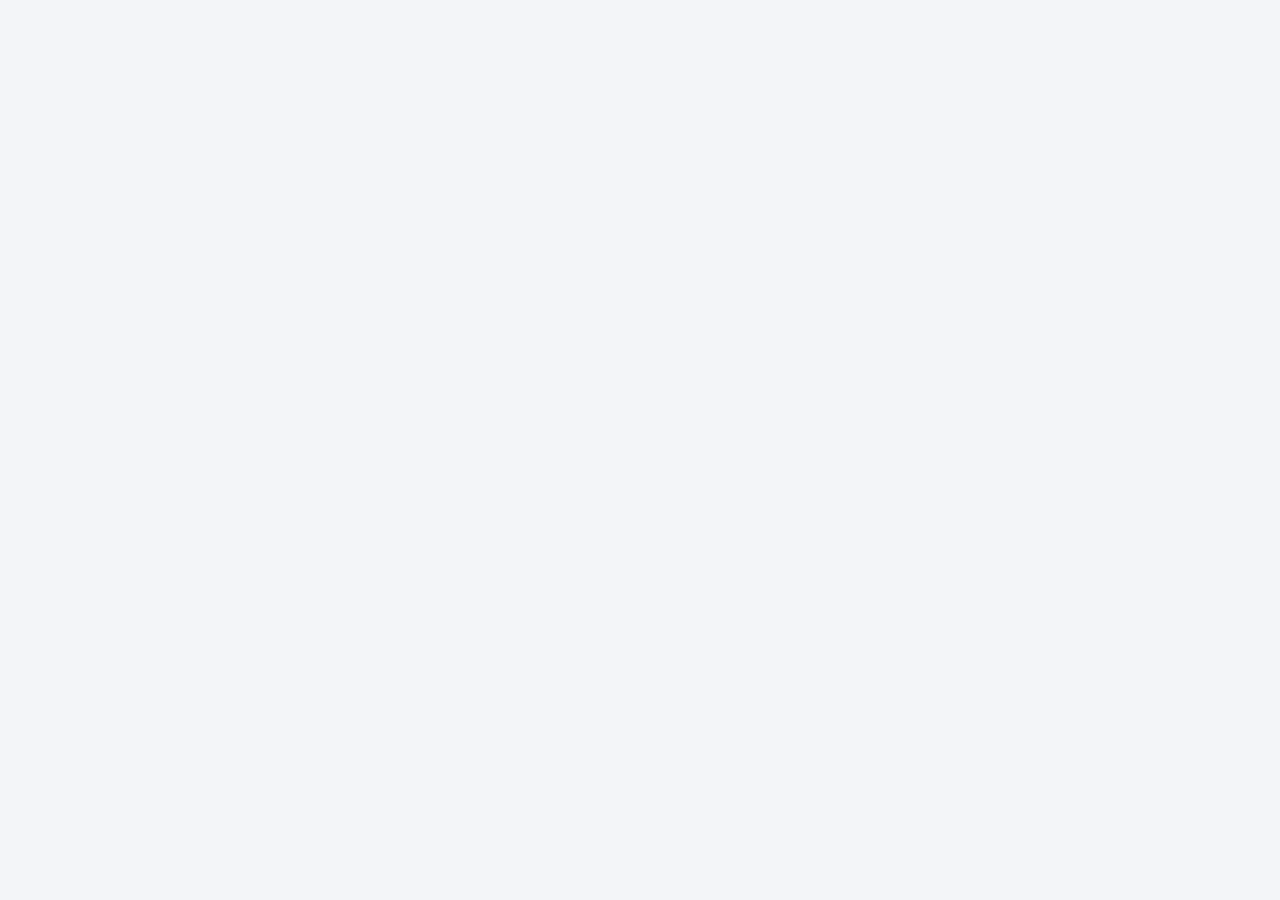
==== commit 4112c5fd: "ecran mic: la 320px nimic nu mai iese din ecran (antet care se restrange, panouri cu min-width 0, im" ====
--- a/index.html
+++ b/index.html
@@ -2,6 +2,8 @@
 <html lang="en" data-version="1.0.0">
 <head>
 <meta charset="utf-8">
+<meta http-equiv="Content-Security-Policy" content="default-src 'self'; script-src 'self' 'unsafe-inline'; style-src 'self' 'unsafe-inline'; img-src 'self' data: blob:; font-src 'self' data:; media-src 'self' blob: data:; connect-src 'self'; worker-src 'self' blob:; object-src 'none'; base-uri 'self'; upgrade-insecure-requests">
+<!-- CSP prin meta: GitHub Pages nu permite antete HTTP. Fara frame-ancestors/form-action, pe care meta nu le accepta. -->
 <meta name="viewport" content="width=device-width, initial-scale=1, viewport-fit=cover">
 <meta name="color-scheme" content="light dark">
 <meta name="theme-color" content="#2f5d8a">
@@ -219,8 +221,24 @@
   .paper + .paper{page-break-before:always}
 }
 @media (prefers-reduced-motion:reduce){*{transition:none !important;animation:none !important}}
+
+
+  /* regula casei: tinte de atingere pe mobil */
+  @media (pointer: coarse), (max-width: 700px) {
+    .skip { min-height: 34px; display: inline-flex; align-items: center; }
+    .brand { min-height: 34px; display: inline-flex; align-items: center; }
+    #btn-sample { min-height: 34px; display: inline-flex; align-items: center; }
+    #add-exp { min-height: 34px; display: inline-flex; align-items: center; }
+    #add-edu { min-height: 34px; display: inline-flex; align-items: center; }
+    #add-lang { min-height: 34px; display: inline-flex; align-items: center; }
+    #add-cert { min-height: 34px; display: inline-flex; align-items: center; }
+    .swatch.on { min-height: 34px; display: inline-flex; align-items: center; }
+    .swatch { min-height: 34px; display: inline-flex; align-items: center; }
+    a { padding-block: 9px; }
+  }
 </style>
-<style id="pageCss">@page{size:A4;margin:0}</style>
+<style id="pageCss">@page{size:A4;margin:0}
+</style>
 <script>
 /* Paint the stored theme before the body exists, so a reload never flashes. */
 (function () {
@@ -233,6 +251,20 @@
   }
 }());
 </script>
+
+<style id="ecran-mic">
+/* regula casei: ecrane mici (320px) - nimic nu are voie sa iasa din ecran.
+   Blocul sta la finalul <head>, deci invinge stilurile de mai sus fara sa le rescrie. */
+@media (max-width: 380px) {
+  html, body { max-width: 100%; overflow-x: hidden; }
+  img, svg, canvas, video, table { max-width: 100%; }
+  /* antetul: selectul de limba si butonul de tema se pot strange si trec pe randul urmator */
+  header .tools, header .controls, .topbar .tools, .topbar .controls, .tools, .controls { flex-wrap: wrap; min-width: 0; }
+  header select, .tools select, .controls select, select#lang, select#lang-select, #lang-select { max-width: 100%; min-width: 0; }
+  /* panourile si cardurile se largestesc la cat incape */
+  .panel, .card, .sheet, .action, .action-main, .action-side, .source-panel, .panel-heading { min-width: 0; max-width: 100%; }
+  .chips, #cityChips { flex-wrap: wrap; }
+}
 </head>
 <body>
 
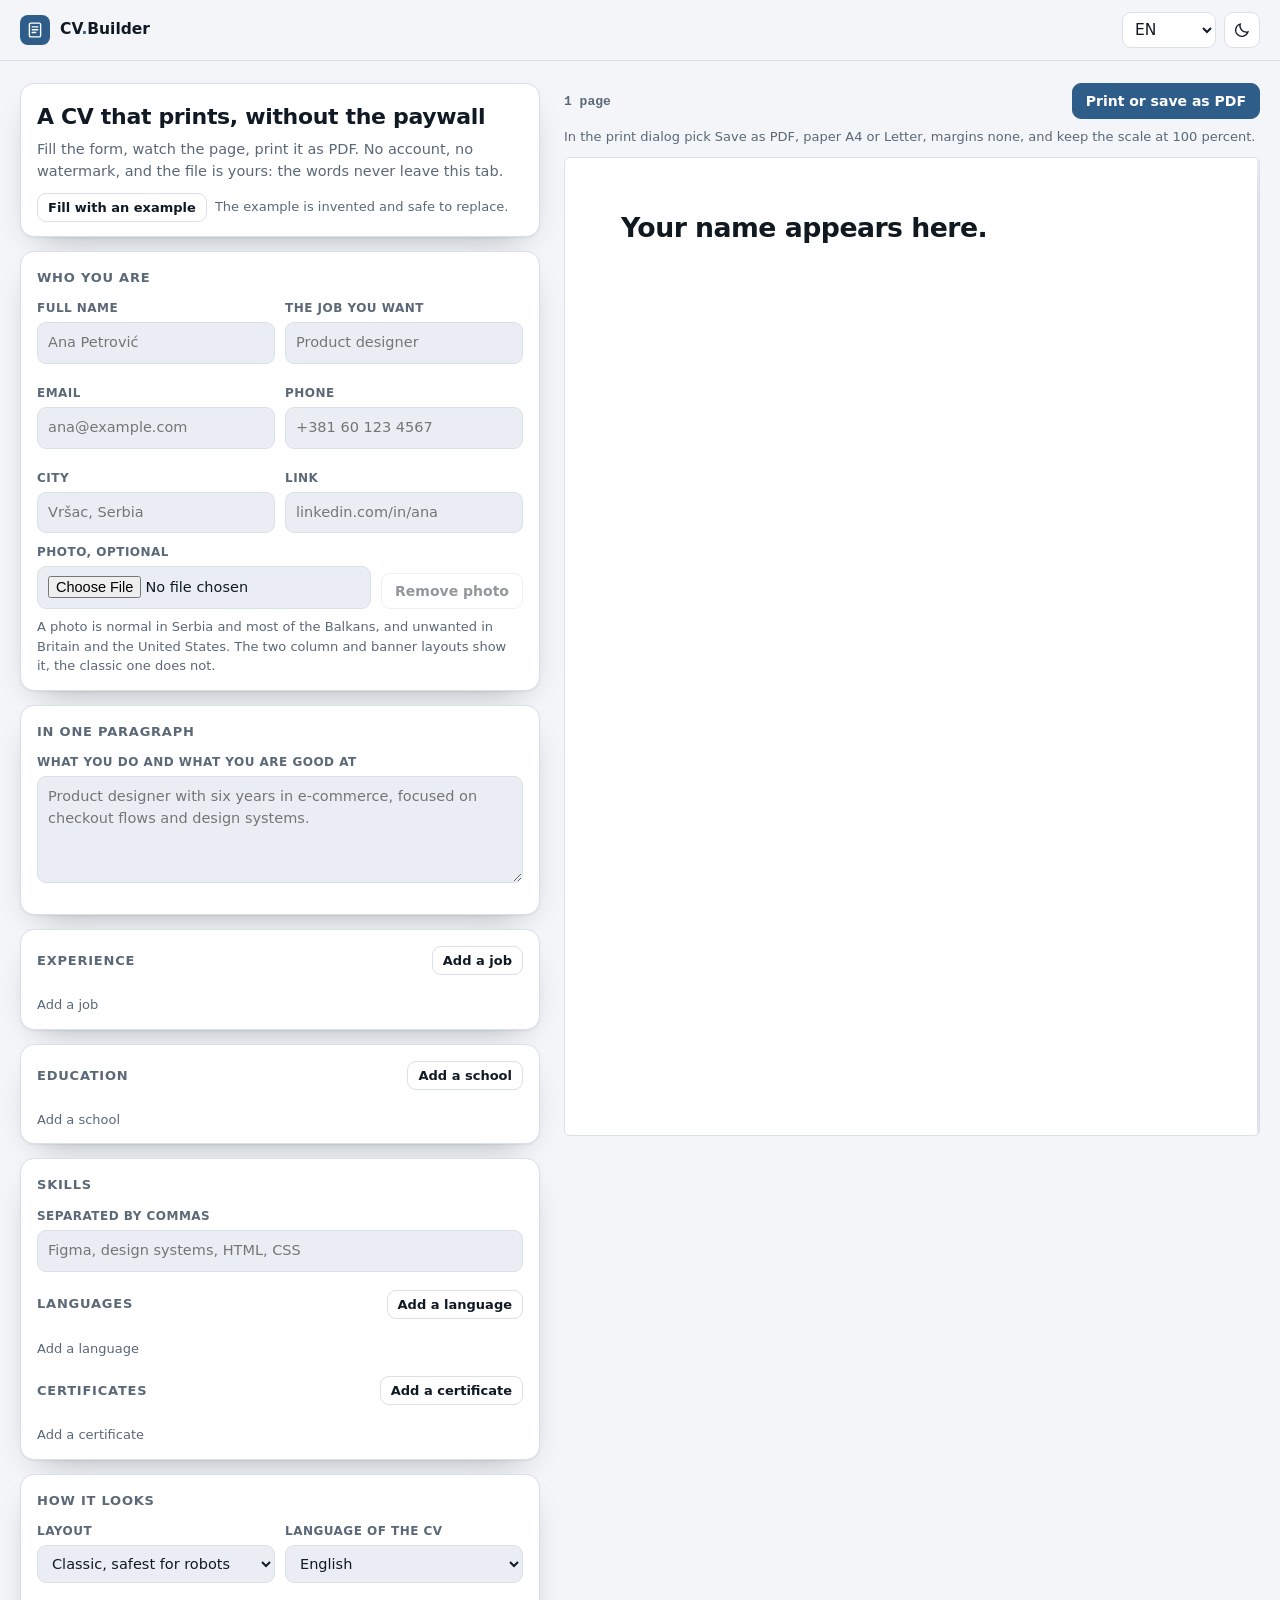
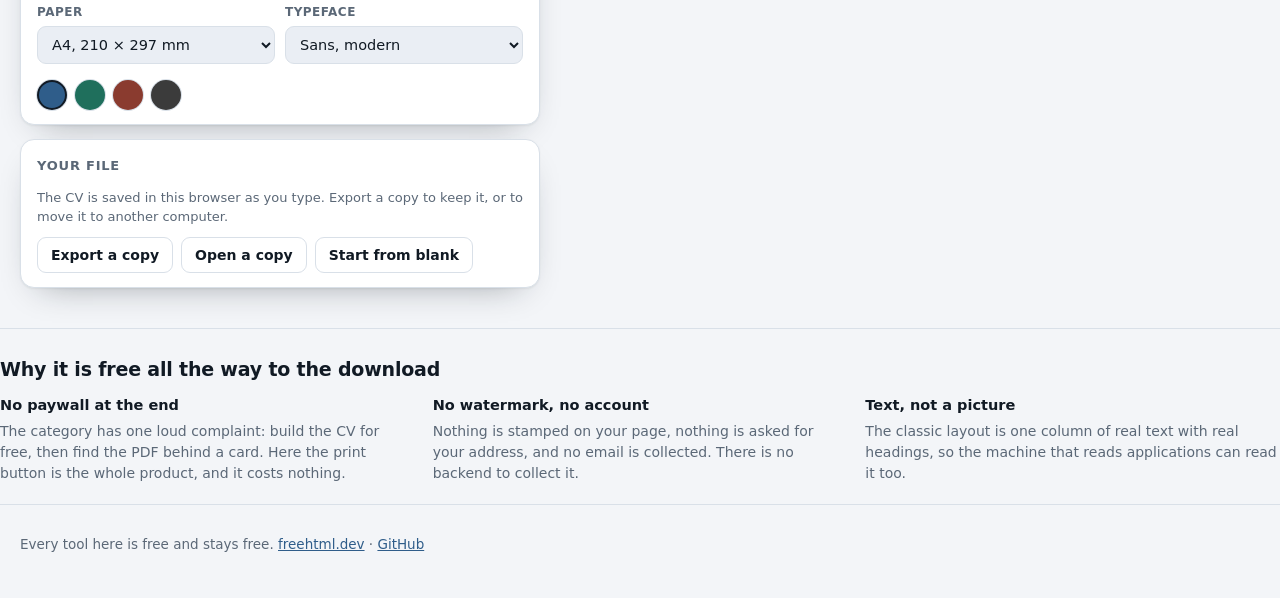
==== commit 8e329b6a: "reparatie: blocul de stil pentru ecrane mici are acum </style> de inchidere Fara tag-ul de inchidere" ====
--- a/index.html
+++ b/index.html
@@ -265,6 +265,7 @@
   .panel, .card, .sheet, .action, .action-main, .action-side, .source-panel, .panel-heading { min-width: 0; max-width: 100%; }
   .chips, #cityChips { flex-wrap: wrap; }
 }
+</style>
 </head>
 <body>
 
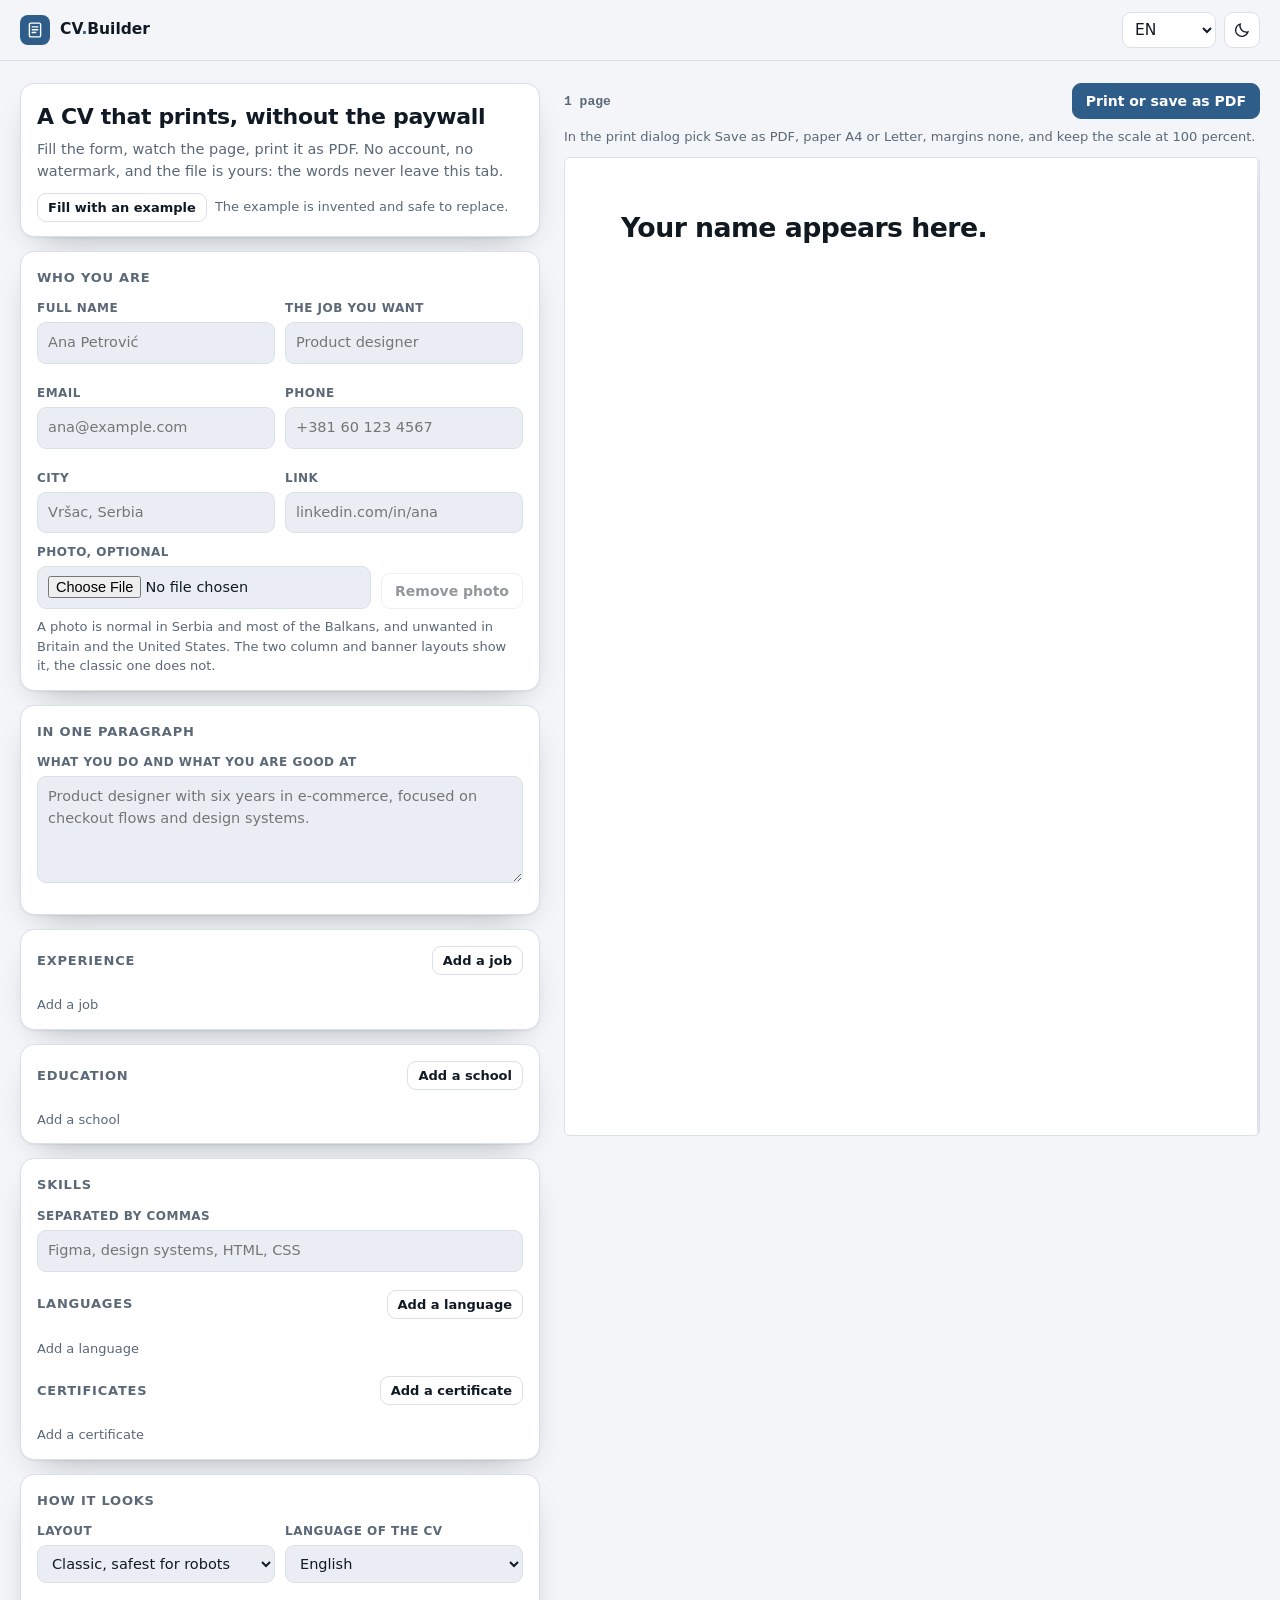
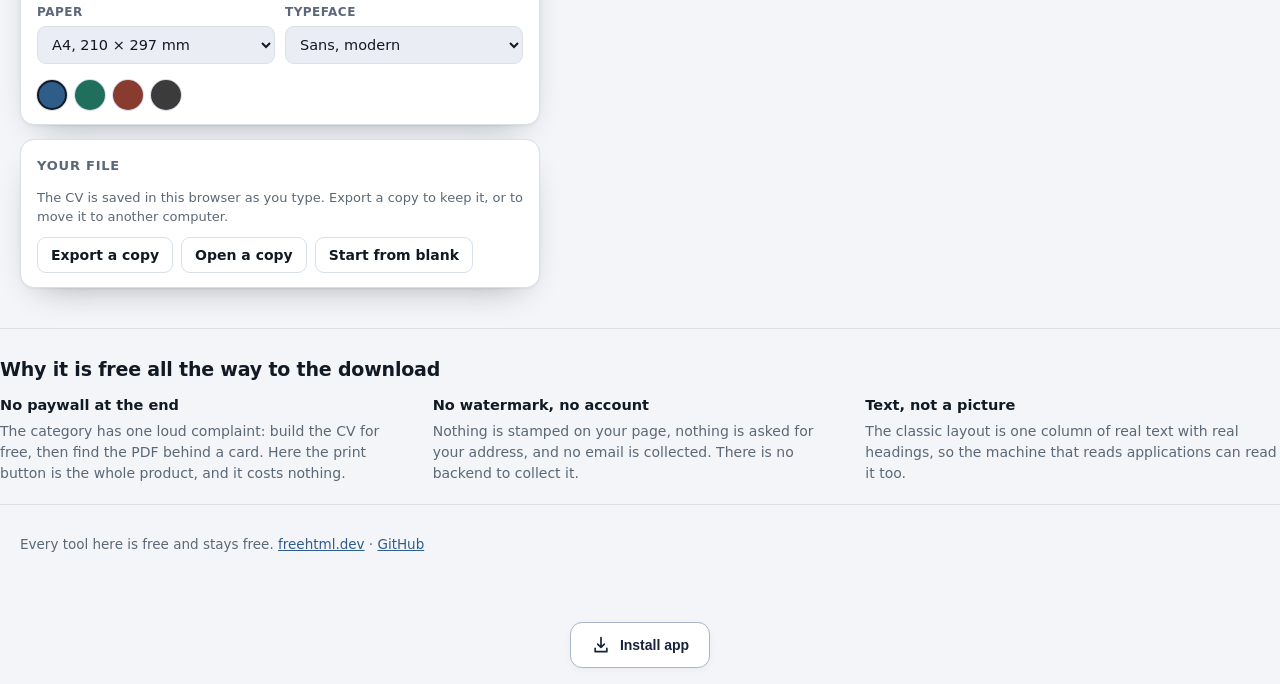
==== commit 7532e8d9: "add install app button (shared component, 4 languages, iOS/Android fallback)" ====
--- a/index.html
+++ b/index.html
@@ -264,6 +264,55 @@
   /* panourile si cardurile se largestesc la cat incape */
   .panel, .card, .sheet, .action, .action-main, .action-side, .source-panel, .panel-heading { min-width: 0; max-width: 100%; }
   .chips, #cityChips { flex-wrap: wrap; }
+}
+</style>
+<style id="tinte-44">
+/* regula casei: pe telefon, tinta de atingere are cel putin 44x44px (WCAG 2.5.5, Apple HIG).
+   Se aplica doar pe pointer gros sau ecran mic, ca sa nu umfle interfata pe desktop.
+   `!important` e intentionat: e un prag de accesibilitate, nu o preferinta de stil, iar
+   fiecare unealta are propriile reguli de buton care ar castiga altfel.
+   Tabla jocurilor (`.cell`, `.tile`, `.slot`, `.key`) este lasata afara: acolo marimea
+   tintei e data de grila, nu de deget, si e tratata in blocul fiecarui joc. */
+@media (pointer: coarse), (max-width: 700px) {
+  html body :is(button, select, textarea, summary, [role="button"],
+      input:not([type="checkbox"]):not([type="radio"]):not([type="file"]):not([type="hidden"]),
+      label:has(input[type="checkbox"]), label:has(input[type="radio"]),
+      .check, .check-label, .switch, .btn, .button):not(.cell):not(.tile):not(.slot):not(.key) {
+    min-height: 44px !important;
+  }
+  html body :is(button, [role="button"], .btn, .button, .chip, .langbtn, .iconbtn, .icon-btn,
+      .btn-icon, .icon-button, .swatch, .switch, .tbtn, .buy, .skip):not(.cell):not(.tile):not(.slot):not(.key) {
+    display: inline-flex !important; align-items: center !important; justify-content: center !important;
+  }
+  html body :is(.iconbtn, .icon-btn, .btn-icon, .icon-button, .langbtn, .theme-toggle, .theme,
+      .swatch, .switch, .tbtn, .swap, .play-button, .stop-button, .undo, .buy,
+      .nav-btn, .editor-close, .round-btn, .chip-x, .close, .btn-close, .randomize-mini,
+      .history > button, .swatches > button) {
+    min-width: 44px !important; min-height: 44px !important;
+  }
+  html body :is(select, input[type="color"], input[type="number"], input[type="text"]) {
+    min-width: 44px !important;
+  }
+  html body :is(input[type="checkbox"], input[type="radio"]) { min-width: 24px !important; min-height: 24px !important; }
+  /* legaturile din afara textului curent (antet, subsol, navigatie); cele din propozitie
+     ramin legaturi de text, cum spune si exceptia pentru text din WCAG 2.5.5.
+     Cardurile-legatura isi pastreaza asezarea, doar inaltimea minima creste. */
+  html body a:not(p a):not(li a):not(td a):not(.gcard):not(.card) {
+    min-height: 44px !important; min-width: 44px !important;
+  }
+  html body :is(a.skip, .brand, a.buy) { display: inline-flex !important; align-items: center !important; }
+  /* barele care nu incapeau: se asaza pe doua randuri in loc sa iasa din ecran */
+  html body :is(nav, .nav, .navbar, .toolbar, .links, footer, .footnotes, .player-controls,
+      header, .topbar, .masthead, .app-header,
+      .topbar-actions, .header-actions, .hero-actions, .actions, .action-row,
+      .btn-row, .button-row, .controls, .controls-row, .filters,
+      .topbar-inner, .header-inner, .nav-inner, .bar-inner,
+      [class$="-inner"], [class$="-actions"]) {
+    flex-wrap: wrap !important;
+  }
+  html body input[type="range"] { height: 44px !important; }
+  /* campurile de fisier sunt suprapuse peste zona de tragere si nu trebuie sa iasa din ea */
+  html body :is(input[type="file"], input[type="color"], img, video, canvas) { max-width: 100% !important; }
 }
 </style>
 </head>
@@ -1235,5 +1284,146 @@
 }());
 </script>
 <!-- CV Builder 1.0.0 · single file build -->
+<!-- Buton de instalare TekiDeki (Apache-2.0). Sursa: studio/unelte/install-app/ - acelasi bloc în toate uneltele. -->
+<style>
+/* App-scoped install controls. Uses each app's existing theme; no external assets. */
+#td-install-section{box-sizing:border-box;width:100%;max-width:1160px;flex-shrink:0;text-align:center;margin:24px auto 16px;padding:0 16px;color:var(--text,var(--text-color,#17233b))}
+#td-install-section[hidden],#td-install-dialog [hidden]{display:none!important}
+#td-install-button,#td-install-close{box-sizing:border-box;display:inline-flex;align-items:center;justify-content:center;gap:9px;width:auto;max-width:100%;min-height:46px;padding:11px 20px;border:1px solid var(--border,var(--border-color,#aab6c6));border-radius:12px;background:var(--card,var(--card-bg,var(--bg-2,#fff)));color:var(--text,var(--text-color,#17233b));font:600 14px/1.5 -apple-system,BlinkMacSystemFont,'Segoe UI',sans-serif;letter-spacing:normal;cursor:pointer;text-transform:none;white-space:normal;overflow-wrap:anywhere;box-shadow:0 2px 8px #0000000a;touch-action:manipulation}
+#td-install-button:hover,#td-install-close:hover{box-shadow:0 3px 14px #00000020}
+#td-install-button:focus-visible,#td-install-close:focus-visible{outline:3px solid currentColor;outline-offset:4px}
+#td-install-button:disabled{opacity:.65;cursor:wait}
+#td-install-button svg{flex:0 0 20px;width:20px;height:20px}
+#td-install-status{font:400 13px/1.6 -apple-system,BlinkMacSystemFont,'Segoe UI',sans-serif;color:inherit;max-width:600px;margin:10px auto 0;overflow-wrap:anywhere}
+#td-install-status:empty{display:none}
+#td-install-dialog{box-sizing:border-box;position:fixed;inset:0;width:480px;max-width:calc(100vw - 32px);max-height:calc(100vh - 32px);max-height:calc(100dvh - 32px);margin:auto;padding:24px;border:1px solid var(--border,var(--border-color,#aab6c6));border-radius:18px;background:var(--card,var(--card-bg,var(--bg-2,#fff)));color:var(--text,var(--text-color,#17233b));box-shadow:0 16px 64px #00000050;text-align:left;font:400 14px/1.65 -apple-system,BlinkMacSystemFont,'Segoe UI',sans-serif;overflow:auto;overflow-wrap:anywhere}
+#td-install-dialog::backdrop{background:#0009}
+#td-install-title{font:700 21px/1.3 -apple-system,BlinkMacSystemFont,'Segoe UI',sans-serif;color:inherit;margin:0 0 14px;letter-spacing:normal}
+#td-install-dialog p{font:inherit;color:inherit;margin:0 0 14px}
+#td-install-secure{font-weight:650!important}
+#td-install-close{margin-top:4px}
+@media(prefers-reduced-motion:reduce){#td-install-button,#td-install-close{transition:none!important}}
+</style>
+<section id="td-install-section" aria-label="App installation">
+  <button type="button" id="td-install-button" aria-haspopup="dialog" aria-controls="td-install-dialog"><svg aria-hidden="true" focusable="false" viewBox="0 0 24 24" width="20" height="20" fill="none" stroke="currentColor" stroke-width="2" stroke-linecap="round" stroke-linejoin="round"><path d="M12 3v12m-4-4 4 4 4-4M5 16v4h14v-4"/></svg><span id="td-install-label">Install app</span></button>
+  <p id="td-install-status" role="status" aria-live="polite"></p>
+</section>
+<dialog id="td-install-dialog" aria-labelledby="td-install-title" aria-describedby="td-install-intro">
+  <h2 id="td-install-title">Install this app</h2>
+  <p id="td-install-intro"></p>
+  <p id="td-install-secure" hidden></p>
+  <p id="td-install-ios"></p>
+  <p id="td-install-android"></p>
+  <p id="td-install-desktop"></p>
+  <p id="td-install-note"></p>
+  <button type="button" id="td-install-close" autofocus>Close</button>
+</dialog>
+<script>/* SPDX-License-Identifier: Apache-2.0
+ * Copyright 2026 Kristian Mario Mišković (TekiDeki).
+ * Optional native installation and honest browser-specific fallback. No storage or network calls. */
+(function () {
+  'use strict';
+  const translations = {
+    en: {
+      install:'Install app',title:'Install this app',close:'Close',
+      intro:'Install a web app or shortcut using your browser. Available options depend on the device and browser.',
+      ios:'iPhone / iPad: open this page in Safari. Tap Share → Add to Home Screen → Add. Enable “Open as Web App” if that option is shown.',
+      android:'Android: open the browser menu (⋮), then choose Install app or Add to Home screen, if available.',
+      desktop:'Desktop: use the install icon in the address bar or an Install this site as an app option in your browser menu, if available.',
+      note:'If no installation option is available, try a compatible browser such as Chrome or Edge, or save a bookmark. A browser tab cannot always detect an existing installation; you may already find the app in your launcher. This button cannot force installation.',
+      secure:'Installation needs HTTPS or localhost. Open the public HTTPS app instead of a downloaded file or an insecure HTTP address.',
+      error:'The native installation dialog could not be opened. You can use these browser steps instead.',
+      accepted:'Continue in your browser to finish installation.',dismissed:'Installation was not confirmed. You can try again later or use the browser menu.'
+    },
+    ro: {
+      install:'Instalează aplicația',title:'Instalează această aplicație',close:'Închide',
+      intro:'Instalează o aplicație web sau o scurtătură din browser. Opțiunile disponibile depind de dispozitiv și browser.',
+      ios:'iPhone / iPad: deschide pagina în Safari. Apasă Partajare → Adăugați pe ecranul principal → Adăugați. Activează „Deschideți ca aplicație web” dacă apare această opțiune.',
+      android:'Android: deschide meniul browserului (⋮), apoi alege Instalează aplicația sau Adaugă pe ecranul de pornire, dacă opțiunea există.',
+      desktop:'Calculator: folosește pictograma de instalare din bara de adrese sau opțiunea Instalează acest site ca aplicație din meniul browserului, dacă este disponibilă.',
+      note:'Dacă nu există opțiune de instalare, încearcă un browser compatibil, precum Chrome sau Edge, ori salvează un semn de carte. O filă de browser nu poate detecta mereu o instalare existentă; aplicația poate fi deja în lista ta de aplicații. Butonul nu poate forța instalarea.',
+      secure:'Instalarea necesită HTTPS sau localhost. Deschide aplicația publică HTTPS, nu un fișier descărcat sau o adresă HTTP nesigură.',
+      error:'Dialogul nativ de instalare nu a putut fi deschis. Poți urma pașii browserului de mai jos.',
+      accepted:'Continuă în browser pentru a finaliza instalarea.',dismissed:'Instalarea nu a fost confirmată. Poți încerca mai târziu sau din meniul browserului.'
+    },
+    'sr-latn': {
+      install:'Instaliraj aplikaciju',title:'Instaliraj ovu aplikaciju',close:'Zatvori',
+      intro:'Instalirajte veb-aplikaciju ili prečicu preko pregledača. Dostupne opcije zavise od uređaja i pregledača.',
+      ios:'iPhone / iPad: otvorite stranicu u Safari pregledaču. Izaberite Deli → Dodaj na početni ekran → Dodaj. Uključite „Otvori kao veb-aplikaciju” ako je ponuđeno.',
+      android:'Android: otvorite meni pregledača (⋮), zatim izaberite Instaliraj aplikaciju ili Dodaj na početni ekran, ako je dostupno.',
+      desktop:'Računar: koristite ikonu za instaliranje u adresnoj traci ili opciju Instaliraj ovaj sajt kao aplikaciju u meniju pregledača, ako postoji.',
+      note:'Ako nema opcije za instaliranje, pokušajte kompatibilan pregledač poput Chrome-a ili Edge-a, ili sačuvajte obeleživač. Kartica pregledača ne može uvek da prepozna postojeću instalaciju; aplikacija je možda već na vašoj listi aplikacija. Ovo dugme ne može da nametne instalaciju.',
+      secure:'Instalacija zahteva HTTPS ili localhost. Otvorite javnu HTTPS aplikaciju, a ne preuzetu datoteku ili nebezbednu HTTP adresu.',
+      error:'Izvorni dijalog za instalaciju nije mogao da se otvori. Umesto toga pratite ove korake u pregledaču.',
+      accepted:'Nastavite u pregledaču da završite instalaciju.',dismissed:'Instalacija nije potvrđena. Pokušajte kasnije ili preko menija pregledača.'
+    },
+    'sr-cyrl': {
+      install:'Инсталирај апликацију',title:'Инсталирај ову апликацију',close:'Затвори',
+      intro:'Инсталирајте веб-апликацију или пречицу преко прегледача. Доступне опције зависе од уређаја и прегледача.',
+      ios:'iPhone / iPad: отворите страницу у Safari прегледачу. Изаберите Дели → Додај на почетни екран → Додај. Укључите „Отвори као веб-апликацију” ако је понуђено.',
+      android:'Android: отворите мени прегледача (⋮), затим изаберите Инсталирај апликацију или Додај на почетни екран, ако је доступно.',
+      desktop:'Рачунар: користите икону за инсталирање у адресној траци или опцију Инсталирај овај сајт као апликацију у менију прегледача, ако постоји.',
+      note:'Ако нема опције за инсталирање, покушајте компатибилан прегледач попут Chrome-а или Edge-а, или сачувајте обележивач. Картица прегледача не може увек да препозна постојећу инсталацију; апликација је можда већ на вашој листи апликација. Ово дугме не може да наметне инсталацију.',
+      secure:'Инсталација захтева HTTPS или localhost. Отворите јавну HTTPS апликацију, а не преузету датотеку или небезбедну HTTP адресу.',
+      error:'Изворни дијалог за инсталацију није могао да се отвори. Уместо тога пратите ове кораке у прегледачу.',
+      accepted:'Наставите у прегледачу да завршите инсталацију.',dismissed:'Инсталација није потврђена. Покушајте касније или преко менија прегледача.'
+    }
+  };
+  const section=document.getElementById('td-install-section');
+  const button=document.getElementById('td-install-button');
+  const dialog=document.getElementById('td-install-dialog');
+  const status=document.getElementById('td-install-status');
+  const close=document.getElementById('td-install-close');
+  const standalone=matchMedia('(display-mode: standalone)');
+  const minimal=matchMedia('(display-mode: minimal-ui)');
+  const overlay=matchMedia('(display-mode: window-controls-overlay)');
+  let installed=false, pending=null, busy=false, error=false, statusKey=null;
+  function t(){
+    const lang=(document.documentElement.lang||'en').toLowerCase();
+    const key=lang.startsWith('sr')?(lang.includes('cyrl')?'sr-cyrl':'sr-latn'):lang.split('-')[0];
+    return Object.hasOwn(translations,key)?translations[key]:translations.en;
+  }
+  function isInstalled(){return installed||standalone.matches||minimal.matches||overlay.matches||navigator.standalone===true;}
+  function refresh(){
+    const text=t();section.hidden=isInstalled();
+    section.setAttribute('aria-label',text.title);
+    document.getElementById('td-install-label').textContent=text.install;
+    document.getElementById('td-install-title').textContent=text.title;
+    document.getElementById('td-install-intro').textContent=error?text.error:text.intro;
+    for(const key of ['ios','android','desktop','note','secure'])document.getElementById('td-install-'+key).textContent=text[key];
+    document.getElementById('td-install-secure').hidden=isSecureContext&&location.protocol!=='file:';
+    close.textContent=text.close;status.textContent=statusKey?text[statusKey]:'';
+    if(isInstalled()&&dialog.open)dialog.close();
+  }
+  function help(failed=false){
+    error=failed;refresh();
+    if(typeof dialog.showModal==='function'){if(!dialog.open)dialog.showModal();}
+    else {const text=t();alert([failed?text.error:text.intro,...(!isSecureContext||location.protocol==='file:'?[text.secure]:[]),text.ios,text.android,text.desktop,text.note].join('\n\n'));}
+  }
+  window.addEventListener('beforeinstallprompt',event=>{
+    if(isInstalled())return;event.preventDefault();pending=event;refresh();
+  });
+  button.addEventListener('click',async()=>{
+    if(busy||isInstalled())return;
+    if(!pending||!isSecureContext||location.protocol==='file:'){help();return;}
+    const prompt=pending;pending=null;busy=true;button.disabled=true;statusKey=null;refresh();
+    try{
+      await prompt.prompt();
+      const choice=await prompt.userChoice;
+      if(!isInstalled())statusKey=choice?.outcome==='accepted'?'accepted':'dismissed';
+    }catch(_){help(true);}
+    finally{busy=false;button.disabled=false;refresh();}
+  });
+  close.addEventListener('click',()=>dialog.close());
+  window.addEventListener('appinstalled',()=>{installed=true;pending=null;statusKey=null;refresh();});
+  for(const query of [standalone,minimal,overlay]){
+    if(query.addEventListener)query.addEventListener('change',refresh);
+    else if(query.addListener)query.addListener(refresh);
+  }
+  refresh();
+  new MutationObserver(refresh).observe(document.documentElement,{attributes:true,attributeFilter:['lang']});
+})();
+</script>
+
 </body>
 </html>
